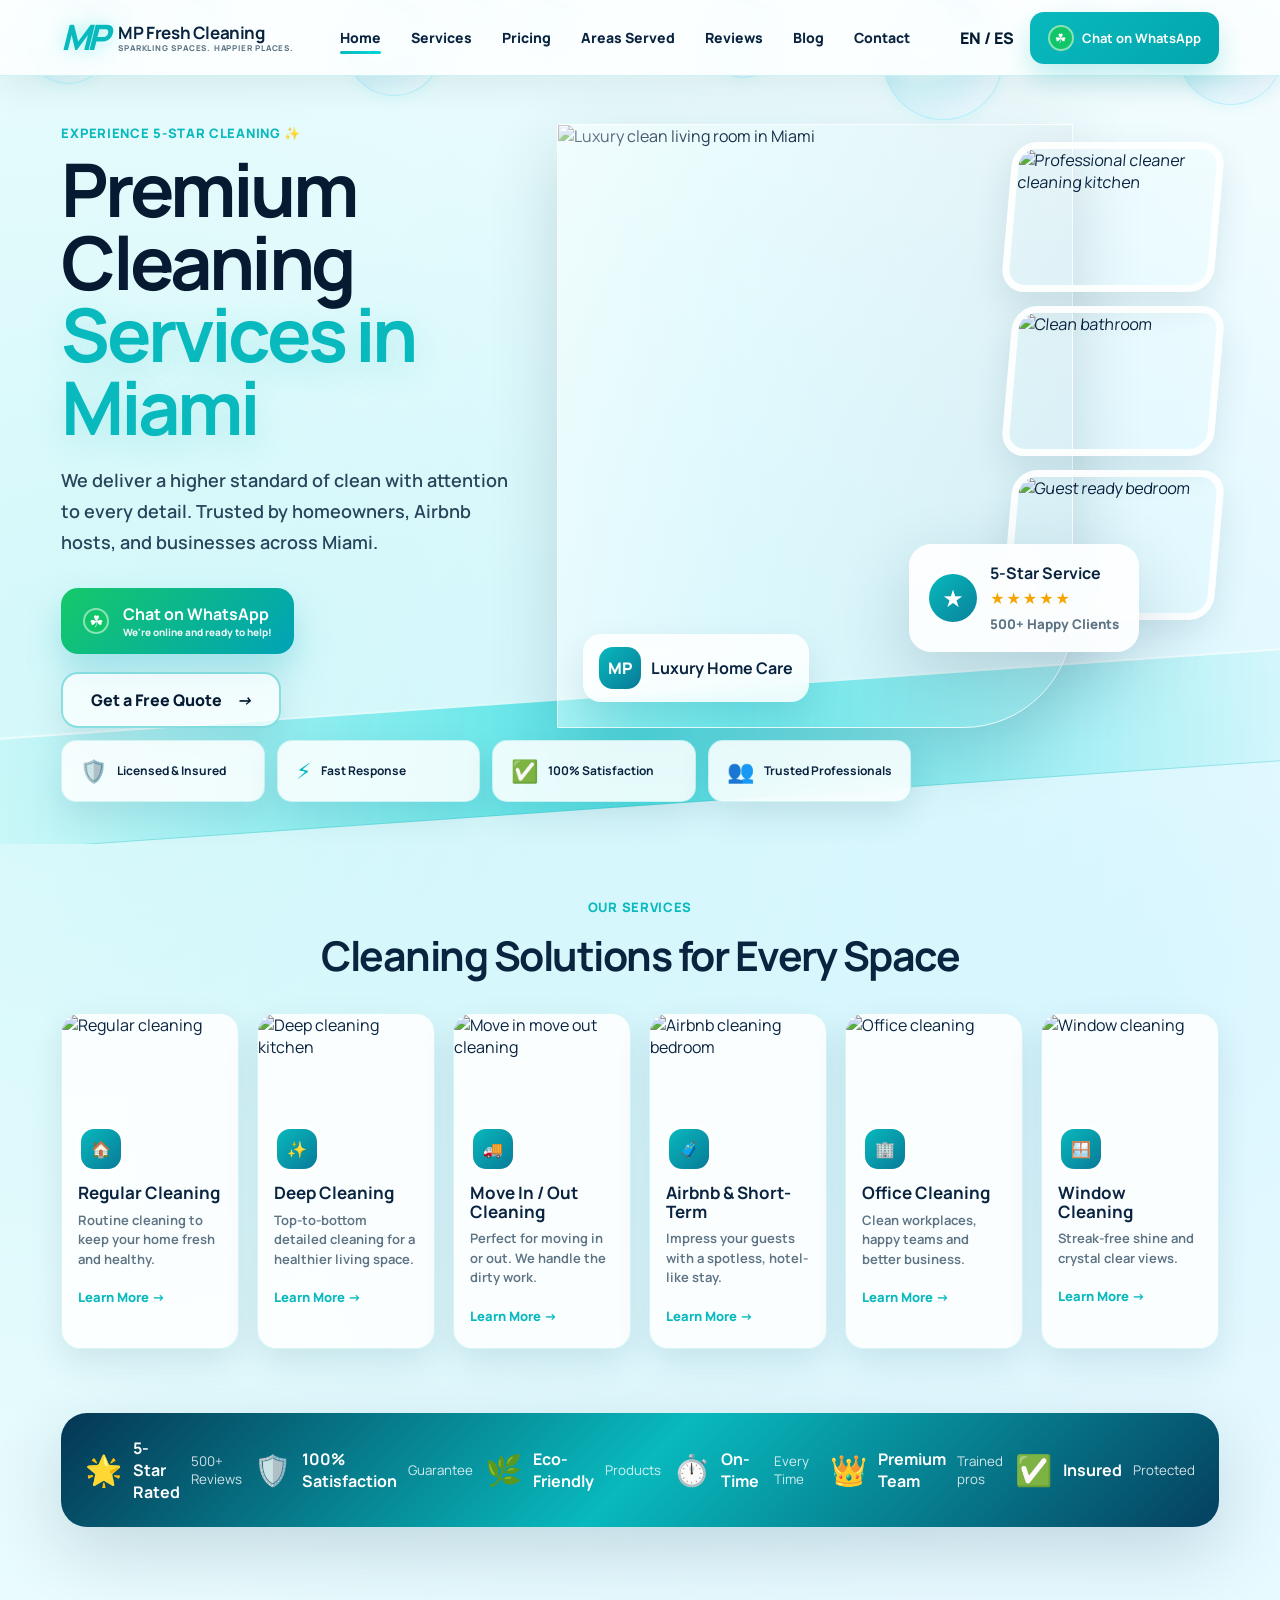
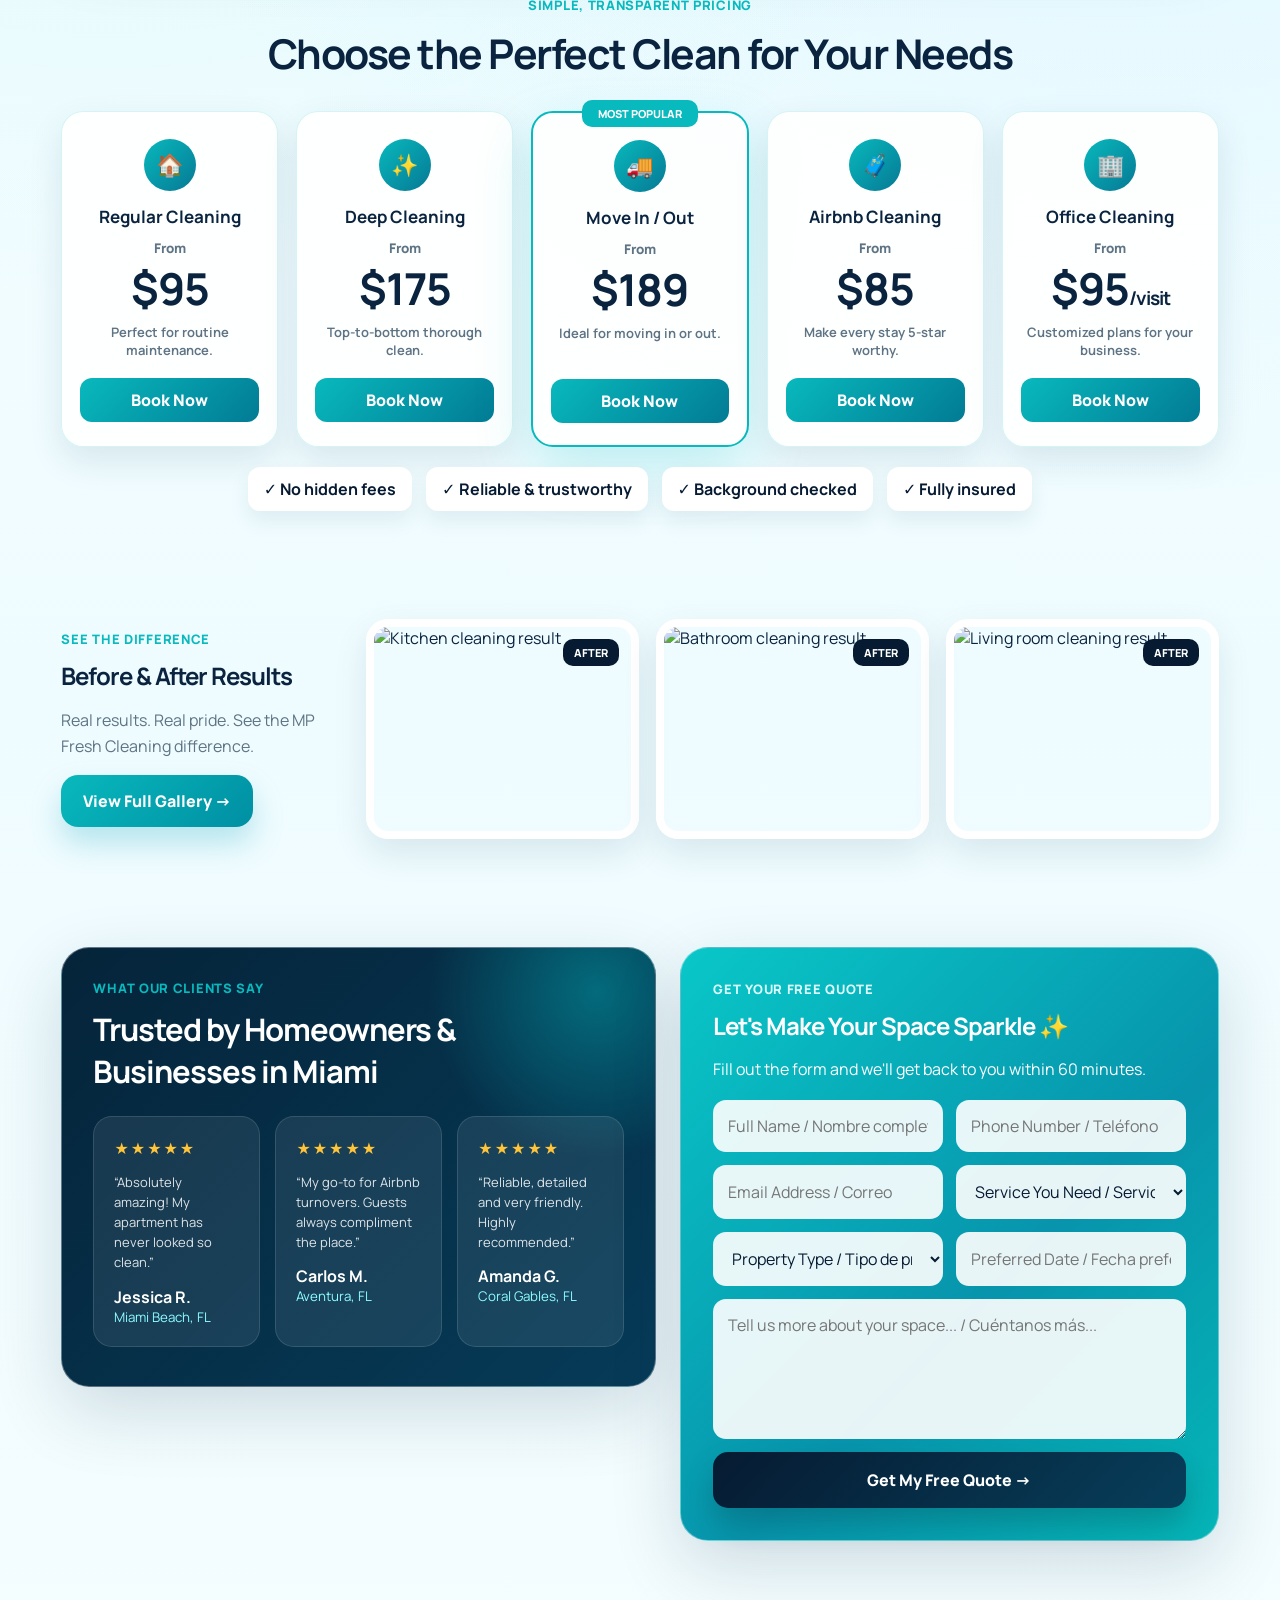
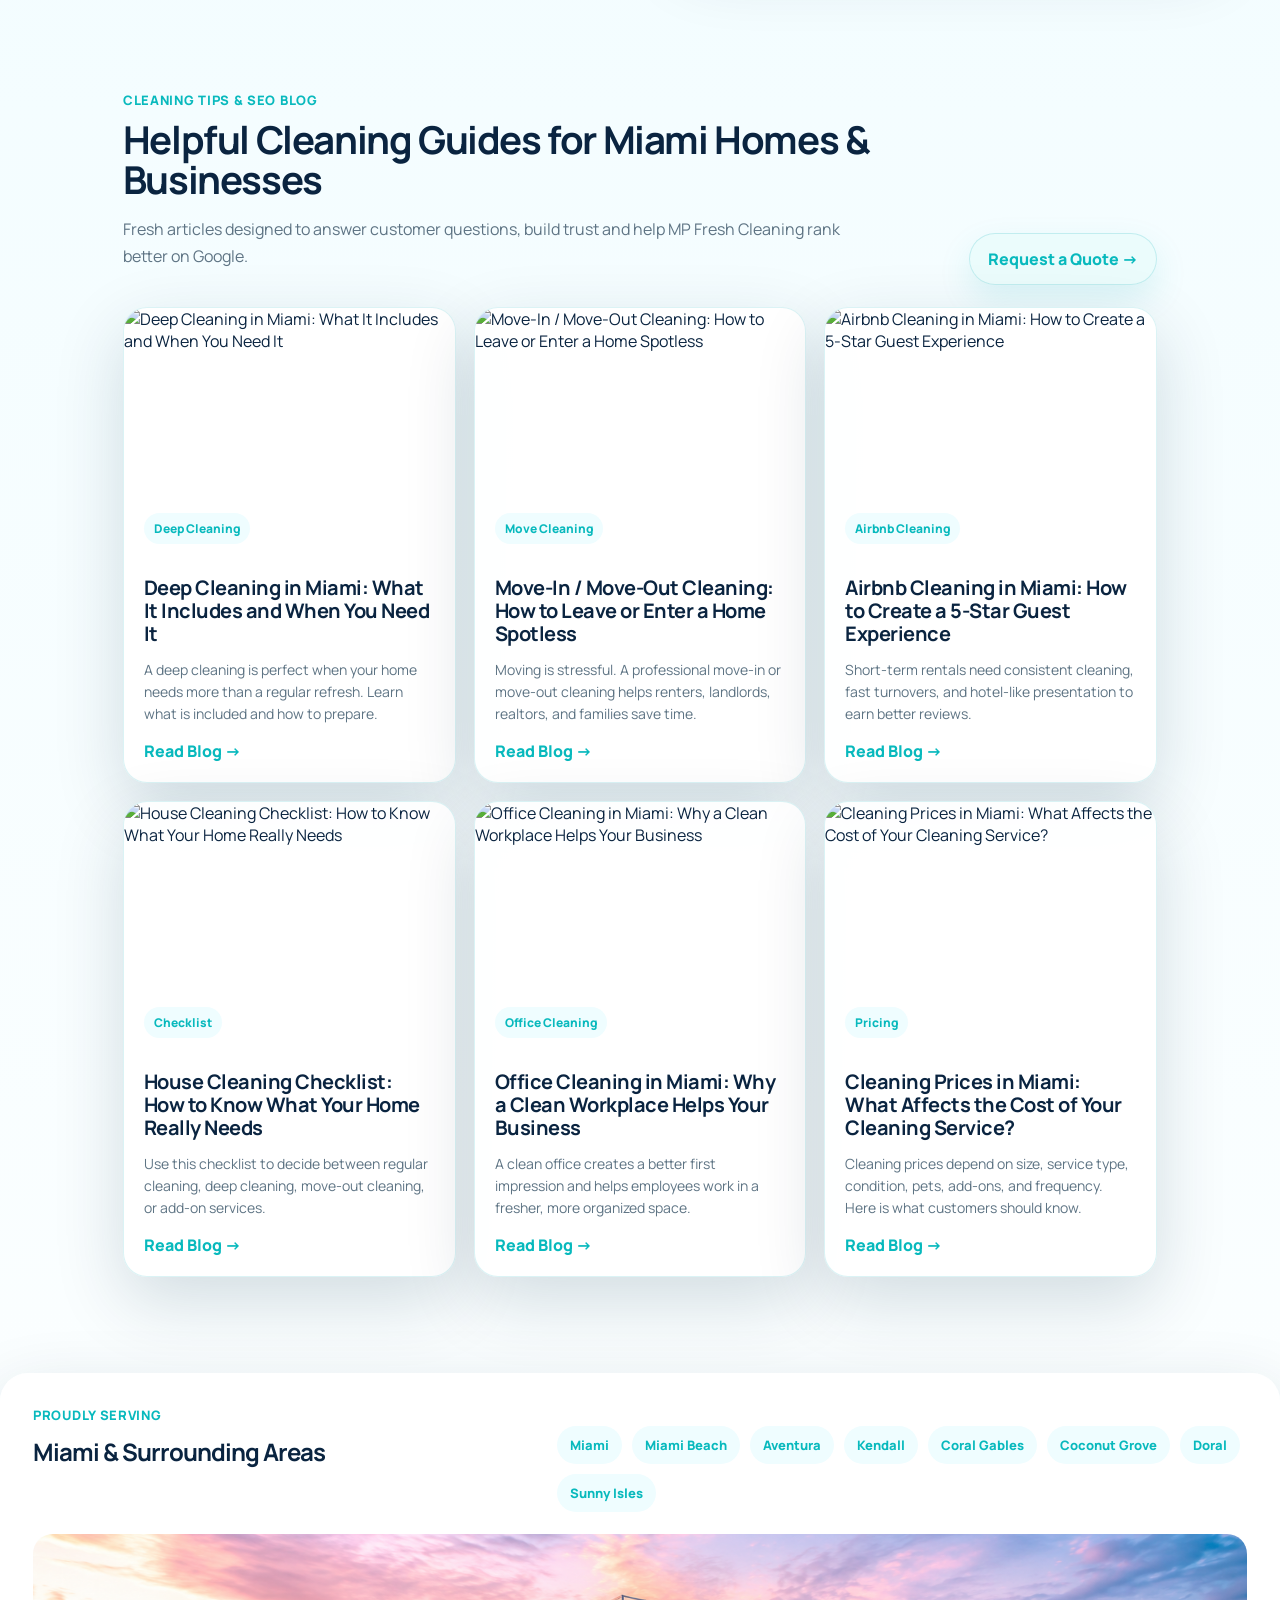
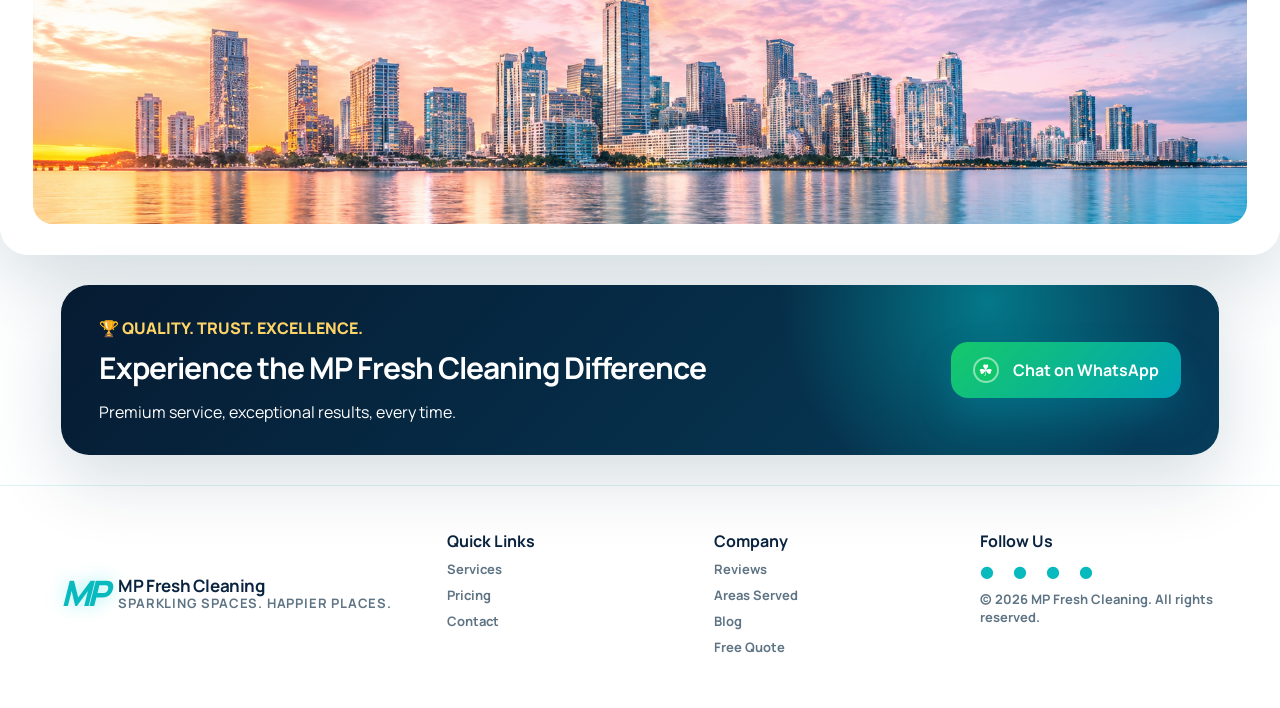
==== index.html @ bb31dc23 "Initial commit" ====
<!DOCTYPE html>
<html lang="en">
<head>
  <meta charset="UTF-8" />
  <meta name="viewport" content="width=device-width, initial-scale=1.0" />
  <title>MP Fresh Cleaning | Premium Cleaning Services in Miami</title>
  <meta name="description" content="Premium residential, Airbnb, office, move-in and deep cleaning services in Miami." />
  <link rel="preconnect" href="https://fonts.googleapis.com" />
  <link rel="preconnect" href="https://fonts.gstatic.com" crossorigin />
  <link href="https://fonts.googleapis.com/css2?family=Manrope:wght@400;500;600;700;800&display=swap" rel="stylesheet" />
  <link rel="stylesheet" href="styles.css" />
</head>
<body>
  <div class="bubble-field" aria-hidden="true">
    <span class="bubble b1"></span>
    <span class="bubble b2"></span>
    <span class="bubble b3"></span>
    <span class="bubble b4"></span>
    <span class="bubble b5"></span>
    <span class="bubble b6"></span>
    <span class="bubble b7"></span>
    <span class="bubble b8"></span>
    <span class="bubble b9"></span>
    <span class="bubble b10"></span>
    <span class="bubble b11"></span>
    <span class="bubble b12"></span>
  </div>

  <header class="site-header">
    <a class="brand" href="#home" aria-label="MP Fresh Cleaning Home">
      <span class="brand-mark">MP</span>
      <span class="brand-copy">
        <strong>MP Fresh Cleaning</strong>
        <small>Sparkling spaces. Happier places.</small>
      </span>
    </a>

    <nav class="nav-links" id="navLinks">
      <a href="#home" data-en="Home" data-es="Inicio">Home</a>
      <a href="#services" data-en="Services" data-es="Servicios">Services</a>
      <a href="#pricing" data-en="Pricing" data-es="Precios">Pricing</a>
      <a href="#areas" data-en="Areas Served" data-es="Áreas">Areas Served</a>
      <a href="#reviews" data-en="Reviews" data-es="Reseñas">Reviews</a>
      <a href="#blog" data-en="Blog" data-es="Blog">Blog</a>
      <a href="#contact" data-en="Contact" data-es="Contacto">Contact</a>
    </nav>

    <div class="header-actions">
      <button class="lang-toggle" id="langToggle" type="button">EN / ES</button>
      <a class="header-whatsapp" id="headerWhatsapp" href="https://wa.me/13055550198" target="_blank" rel="noreferrer">
        <span>☘</span>
        <b data-en="Chat on WhatsApp" data-es="WhatsApp">Chat on WhatsApp</b>
      </a>
      <button class="menu-btn" id="menuBtn" type="button" aria-label="Open menu">☰</button>
    </div>
  </header>

  <main id="home">
    <section class="hero section-glow">
      <div class="hero-content reveal">
        <p class="eyebrow" data-en="EXPERIENCE 5-STAR CLEANING ✨" data-es="LIMPIEZA 5 ESTRELLAS ✨">EXPERIENCE 5-STAR CLEANING ✨</p>
        <h1>
          <span data-en="Premium Cleaning" data-es="Limpieza Premium">Premium Cleaning</span>
          <em data-en="Services in Miami" data-es="en Miami">Services in Miami</em>
        </h1>
        <p class="hero-text" data-en="We deliver a higher standard of clean with attention to every detail. Trusted by homeowners, Airbnb hosts, and businesses across Miami." data-es="Ofrecemos un nivel superior de limpieza con atención a cada detalle. Servicio confiable para hogares, Airbnb y negocios en Miami.">
          We deliver a higher standard of clean with attention to every detail. Trusted by homeowners, Airbnb hosts, and businesses across Miami.
        </p>
        <div class="hero-buttons">
          <a class="btn btn-whatsapp" href="https://wa.me/13055550198" target="_blank" rel="noreferrer">
            <span class="wa-icon">☘</span>
            <span>
              <b data-en="Chat on WhatsApp" data-es="Escribir por WhatsApp">Chat on WhatsApp</b>
              <small data-en="We're online and ready to help!" data-es="Estamos listos para ayudarte">We're online and ready to help!</small>
            </span>
          </a>
          <a class="btn btn-outline" href="#contact">
            <span data-en="Get a Free Quote" data-es="Cotización Gratis">Get a Free Quote</span>
            <i>→</i>
          </a>
        </div>
      </div>

      <div class="hero-media reveal delay-1">
        <div class="main-photo photo-card">
          <img src="https://images.unsplash.com/photo-1560448204-e02f11c3d0e2?auto=format&fit=crop&w=1200&q=80" alt="Luxury clean living room in Miami" />
          <div class="photo-overlay cleaner-action">
            <span>MP</span>
            <b data-en="Luxury Home Care" data-es="Cuidado Premium">Luxury Home Care</b>
          </div>
        </div>

        <div class="photo-stack">
          <img src="https://images.unsplash.com/photo-1581578731548-c64695cc6952?auto=format&fit=crop&w=900&q=80" alt="Professional cleaner cleaning kitchen" />
          <img src="https://images.unsplash.com/photo-1584622650111-993a426fbf0a?auto=format&fit=crop&w=900&q=80" alt="Clean bathroom" />
          <img src="https://images.unsplash.com/photo-1616486338812-3dadae4b4ace?auto=format&fit=crop&w=900&q=80" alt="Guest ready bedroom" />
        </div>

        <div class="rating-card float-card">
          <span class="star-badge">★</span>
          <div>
            <b data-en="5-Star Service" data-es="Servicio 5 Estrellas">5-Star Service</b>
            <p>★★★★★</p>
            <small data-en="500+ Happy Clients" data-es="500+ Clientes Felices">500+ Happy Clients</small>
          </div>
        </div>
      </div>

      <div class="trust-row reveal delay-2">
        <div><span>🛡️</span><b data-en="Licensed & Insured" data-es="Licenciados y Asegurados">Licensed & Insured</b></div>
        <div><span>⚡</span><b data-en="Fast Response" data-es="Respuesta Rápida">Fast Response</b></div>
        <div><span>✅</span><b data-en="100% Satisfaction" data-es="100% Satisfacción">100% Satisfaction</b></div>
        <div><span>👥</span><b data-en="Trusted Professionals" data-es="Profesionales Confiables">Trusted Professionals</b></div>
      </div>
    </section>

    <section class="services" id="services">
      <div class="section-title reveal">
        <p data-en="OUR SERVICES" data-es="NUESTROS SERVICIOS">OUR SERVICES</p>
        <h2 data-en="Cleaning Solutions for Every Space" data-es="Soluciones de limpieza para cada espacio">Cleaning Solutions for Every Space</h2>
      </div>

      <div class="service-grid">
        <article class="service-card reveal">
          <img src="https://images.unsplash.com/photo-1527515637462-cff94eecc1ac?auto=format&fit=crop&w=700&q=80" alt="Regular cleaning" />
          <span class="card-icon">🏠</span>
          <h3 data-en="Regular Cleaning" data-es="Limpieza Regular">Regular Cleaning</h3>
          <p data-en="Routine cleaning to keep your home fresh and healthy." data-es="Limpieza regular para mantener tu hogar fresco y saludable.">Routine cleaning to keep your home fresh and healthy.</p>
          <a href="#contact" data-en="Learn More →" data-es="Más Información →">Learn More →</a>
        </article>

        <article class="service-card reveal delay-1">
          <img src="https://images.unsplash.com/photo-1581578731548-c64695cc6952?auto=format&fit=crop&w=700&q=80" alt="Deep cleaning kitchen" />
          <span class="card-icon">✨</span>
          <h3 data-en="Deep Cleaning" data-es="Limpieza Profunda">Deep Cleaning</h3>
          <p data-en="Top-to-bottom detailed cleaning for a healthier living space." data-es="Limpieza detallada de arriba abajo para un hogar más saludable.">Top-to-bottom detailed cleaning for a healthier living space.</p>
          <a href="#contact" data-en="Learn More →" data-es="Más Información →">Learn More →</a>
        </article>

        <article class="service-card reveal delay-2">
          <img src="https://images.unsplash.com/photo-1600585153490-76fb20a32601?auto=format&fit=crop&w=700&q=80" alt="Move in move out cleaning" />
          <span class="card-icon">🚚</span>
          <h3 data-en="Move In / Out Cleaning" data-es="Limpieza de Mudanza">Move In / Out Cleaning</h3>
          <p data-en="Perfect for moving in or out. We handle the dirty work." data-es="Perfecta para mudanzas. Nosotros nos encargamos del trabajo pesado.">Perfect for moving in or out. We handle the dirty work.</p>
          <a href="#contact" data-en="Learn More →" data-es="Más Información →">Learn More →</a>
        </article>

        <article class="service-card reveal">
          <img src="https://images.unsplash.com/photo-1616486338812-3dadae4b4ace?auto=format&fit=crop&w=700&q=80" alt="Airbnb cleaning bedroom" />
          <span class="card-icon">🧳</span>
          <h3 data-en="Airbnb & Short-Term" data-es="Limpieza de Airbnb">Airbnb & Short-Term</h3>
          <p data-en="Impress your guests with a spotless, hotel-like stay." data-es="Impresiona a tus huéspedes con una estadía impecable tipo hotel.">Impress your guests with a spotless, hotel-like stay.</p>
          <a href="#contact" data-en="Learn More →" data-es="Más Información →">Learn More →</a>
        </article>

        <article class="service-card reveal delay-1">
          <img src="https://images.unsplash.com/photo-1497366754035-f200968a6e72?auto=format&fit=crop&w=700&q=80" alt="Office cleaning" />
          <span class="card-icon">🏢</span>
          <h3 data-en="Office Cleaning" data-es="Limpieza de Oficinas">Office Cleaning</h3>
          <p data-en="Clean workplaces, happy teams and better business." data-es="Espacios de trabajo limpios, equipos felices y mejores negocios.">Clean workplaces, happy teams and better business.</p>
          <a href="#contact" data-en="Learn More →" data-es="Más Información →">Learn More →</a>
        </article>

        <article class="service-card reveal delay-2">
          <img src="https://images.unsplash.com/photo-1505693416388-ac5ce068fe85?auto=format&fit=crop&w=700&q=80" alt="Window cleaning" />
          <span class="card-icon">🪟</span>
          <h3 data-en="Window Cleaning" data-es="Limpieza de Ventanas">Window Cleaning</h3>
          <p data-en="Streak-free shine and crystal clear views." data-es="Brillo sin manchas y vistas cristalinas.">Streak-free shine and crystal clear views.</p>
          <a href="#contact" data-en="Learn More →" data-es="Más Información →">Learn More →</a>
        </article>
      </div>
    </section>

    <section class="benefit-strip reveal">
      <div><span>🌟</span><b data-en="5-Star Rated" data-es="5 Estrellas">5-Star Rated</b><small>500+ Reviews</small></div>
      <div><span>🛡️</span><b data-en="100% Satisfaction" data-es="100% Satisfacción">100% Satisfaction</b><small>Guarantee</small></div>
      <div><span>🌿</span><b data-en="Eco-Friendly" data-es="Eco-Friendly">Eco-Friendly</b><small>Products</small></div>
      <div><span>⏱️</span><b data-en="On-Time" data-es="Puntuales">On-Time</b><small>Every Time</small></div>
      <div><span>👑</span><b data-en="Premium Team" data-es="Equipo Premium">Premium Team</b><small>Trained pros</small></div>
      <div><span>✅</span><b data-en="Insured" data-es="Asegurados">Insured</b><small>Protected</small></div>
    </section>

    <section class="pricing" id="pricing">
      <div class="section-title reveal">
        <p data-en="SIMPLE, TRANSPARENT PRICING" data-es="PRECIOS SIMPLES Y TRANSPARENTES">SIMPLE, TRANSPARENT PRICING</p>
        <h2 data-en="Choose the Perfect Clean for Your Needs" data-es="Elige la limpieza perfecta para tu necesidad">Choose the Perfect Clean for Your Needs</h2>
      </div>

      <div class="pricing-grid">
        <article class="price-card reveal">
          <span>🏠</span>
          <h3 data-en="Regular Cleaning" data-es="Limpieza Regular">Regular Cleaning</h3>
          <small data-en="From" data-es="Desde">From</small>
          <strong>$95</strong>
          <p data-en="Perfect for routine maintenance." data-es="Perfecta para mantenimiento regular.">Perfect for routine maintenance.</p>
          <a href="#contact" data-en="Book Now" data-es="Reservar">Book Now</a>
        </article>
        <article class="price-card reveal delay-1">
          <span>✨</span>
          <h3 data-en="Deep Cleaning" data-es="Limpieza Profunda">Deep Cleaning</h3>
          <small data-en="From" data-es="Desde">From</small>
          <strong>$175</strong>
          <p data-en="Top-to-bottom thorough clean." data-es="Limpieza completa y detallada.">Top-to-bottom thorough clean.</p>
          <a href="#contact" data-en="Book Now" data-es="Reservar">Book Now</a>
        </article>
        <article class="price-card featured reveal delay-2">
          <div class="popular" data-en="MOST POPULAR" data-es="MÁS POPULAR">MOST POPULAR</div>
          <span>🚚</span>
          <h3 data-en="Move In / Out" data-es="Mudanza">Move In / Out</h3>
          <small data-en="From" data-es="Desde">From</small>
          <strong>$189</strong>
          <p data-en="Ideal for moving in or out." data-es="Ideal para mudarse o entregar llaves.">Ideal for moving in or out.</p>
          <a href="#contact" data-en="Book Now" data-es="Reservar">Book Now</a>
        </article>
        <article class="price-card reveal">
          <span>🧳</span>
          <h3 data-en="Airbnb Cleaning" data-es="Airbnb">Airbnb Cleaning</h3>
          <small data-en="From" data-es="Desde">From</small>
          <strong>$85</strong>
          <p data-en="Make every stay 5-star worthy." data-es="Haz que cada estadía sea 5 estrellas.">Make every stay 5-star worthy.</p>
          <a href="#contact" data-en="Book Now" data-es="Reservar">Book Now</a>
        </article>
        <article class="price-card reveal delay-1">
          <span>🏢</span>
          <h3 data-en="Office Cleaning" data-es="Oficinas">Office Cleaning</h3>
          <small data-en="From" data-es="Desde">From</small>
          <strong>$95<em>/visit</em></strong>
          <p data-en="Customized plans for your business." data-es="Planes personalizados para tu negocio.">Customized plans for your business.</p>
          <a href="#contact" data-en="Book Now" data-es="Reservar">Book Now</a>
        </article>
      </div>

      <div class="price-notes reveal">
        <span>✓ <b data-en="No hidden fees" data-es="Sin cargos ocultos">No hidden fees</b></span>
        <span>✓ <b data-en="Reliable & trustworthy" data-es="Confiables">Reliable & trustworthy</b></span>
        <span>✓ <b data-en="Background checked" data-es="Verificados">Background checked</b></span>
        <span>✓ <b data-en="Fully insured" data-es="Asegurados">Fully insured</b></span>
      </div>
    </section>

    <section class="gallery">
      <div class="gallery-copy reveal">
        <p class="eyebrow" data-en="SEE THE DIFFERENCE" data-es="MIRA LA DIFERENCIA">SEE THE DIFFERENCE</p>
        <h2 data-en="Before & After Results" data-es="Resultados Antes y Después">Before & After Results</h2>
        <p data-en="Real results. Real pride. See the MP Fresh Cleaning difference." data-es="Resultados reales. Mira la diferencia de MP Fresh Cleaning.">Real results. Real pride. See the MP Fresh Cleaning difference.</p>
        <a class="btn btn-solid" href="#contact" data-en="View Full Gallery →" data-es="Ver Galería →">View Full Gallery →</a>
      </div>
      <div class="gallery-cards reveal delay-1">
        <div class="before-after">
          <img src="https://images.unsplash.com/photo-1560185007-cde436f6a4d0?auto=format&fit=crop&w=800&q=80" alt="Kitchen cleaning result" />
          <span>AFTER</span>
        </div>
        <div class="before-after">
          <img src="https://images.unsplash.com/photo-1552321554-5fefe8c9ef14?auto=format&fit=crop&w=800&q=80" alt="Bathroom cleaning result" />
          <span>AFTER</span>
        </div>
        <div class="before-after">
          <img src="https://images.unsplash.com/photo-1600607687920-4e2a09cf159d?auto=format&fit=crop&w=800&q=80" alt="Living room cleaning result" />
          <span>AFTER</span>
        </div>
      </div>
    </section>

    <section class="split-section">
      <div class="reviews panel reveal" id="reviews">
        <p class="eyebrow" data-en="WHAT OUR CLIENTS SAY" data-es="LO QUE DICEN LOS CLIENTES">WHAT OUR CLIENTS SAY</p>
        <h2 data-en="Trusted by Homeowners & Businesses in Miami" data-es="Confiado por hogares y negocios en Miami">Trusted by Homeowners & Businesses in Miami</h2>
        <div class="review-grid">
          <article>
            <div class="stars">★★★★★</div>
            <p>“Absolutely amazing! My apartment has never looked so clean.”</p>
            <b>Jessica R.</b><small>Miami Beach, FL</small>
          </article>
          <article>
            <div class="stars">★★★★★</div>
            <p>“My go-to for Airbnb turnovers. Guests always compliment the place.”</p>
            <b>Carlos M.</b><small>Aventura, FL</small>
          </article>
          <article>
            <div class="stars">★★★★★</div>
            <p>“Reliable, detailed and very friendly. Highly recommended.”</p>
            <b>Amanda G.</b><small>Coral Gables, FL</small>
          </article>
        </div>
      </div>

      <div class="quote-card reveal delay-1" id="contact">
        <p class="eyebrow" data-en="GET YOUR FREE QUOTE" data-es="COTIZACIÓN GRATIS">GET YOUR FREE QUOTE</p>
        <h2 data-en="Let's Make Your Space Sparkle ✨" data-es="Hagamos brillar tu espacio ✨">Let's Make Your Space Sparkle ✨</h2>
        <p data-en="Fill out the form and we'll get back to you within 60 minutes." data-es="Llena el formulario y te respondemos en menos de 60 minutos.">Fill out the form and we'll get back to you within 60 minutes.</p>
        <form id="quoteForm">
          <input id="name" type="text" placeholder="Full Name / Nombre completo" required />
          <input id="phone" type="tel" placeholder="Phone Number / Teléfono" required />
          <input id="email" type="email" placeholder="Email Address / Correo" />
          <select id="service" required>
            <option value="">Service You Need / Servicio</option>
            <option>Regular Cleaning</option>
            <option>Deep Cleaning</option>
            <option>Move In / Out Cleaning</option>
            <option>Airbnb Cleaning</option>
            <option>Office Cleaning</option>
            <option>Window Cleaning</option>
          </select>
          <select id="property">
            <option value="">Property Type / Tipo de propiedad</option>
            <option>Apartment / Condo</option>
            <option>House</option>
            <option>Office</option>
            <option>Airbnb</option>
          </select>
          <input id="date" type="text" placeholder="Preferred Date / Fecha preferida" />
          <textarea id="details" placeholder="Tell us more about your space... / Cuéntanos más..." rows="5"></textarea>
          <button type="submit" data-en="Get My Free Quote →" data-es="Enviar Cotización →">Get My Free Quote →</button>
        </form>
      </div>
    </section>


    <section class="blog-section reveal" id="blog">
      <div class="section-head">
        <div>
          <p class="eyebrow" data-en="CLEANING TIPS & SEO BLOG" data-es="BLOG DE LIMPIEZA Y CONSEJOS">CLEANING TIPS & SEO BLOG</p>
          <h2 data-en="Helpful Cleaning Guides for Miami Homes & Businesses" data-es="Guías útiles de limpieza para hogares y negocios en Miami">Helpful Cleaning Guides for Miami Homes & Businesses</h2>
          <p data-en="Fresh articles designed to answer customer questions, build trust and help MP Fresh Cleaning rank better on Google." data-es="Artículos creados para responder preguntas de clientes, generar confianza y ayudar a MP Fresh Cleaning a posicionarse mejor en Google.">Fresh articles designed to answer customer questions, build trust and help MP Fresh Cleaning rank better on Google.</p>
        </div>
        <a class="ghost-btn" href="#contact" data-en="Request a Quote →" data-es="Pedir Cotización →">Request a Quote →</a>
      </div>
      <div class="blog-grid">
        
      <article class="blog-card">
        <img src="https://images.unsplash.com/photo-1581578731548-c64695cc6952?auto=format&fit=crop&w=1200&q=80" alt="Deep Cleaning in Miami: What It Includes and When You Need It" />
        <div class="blog-card-content">
          <span>Deep Cleaning</span>
          <h3 data-en="Deep Cleaning in Miami: What It Includes and When You Need It" data-es="Limpieza Profunda en Miami: Qué Incluye y Cuándo la Necesitas">Deep Cleaning in Miami: What It Includes and When You Need It</h3>
          <p data-en="A deep cleaning is perfect when your home needs more than a regular refresh. Learn what is included and how to prepare." data-es="Una limpieza profunda es ideal cuando tu hogar necesita más que una limpieza regular. Aprende qué incluye y cómo prepararte.">A deep cleaning is perfect when your home needs more than a regular refresh. Learn what is included and how to prepare.</p>
          <a href="blog/deep-cleaning-miami.html" data-en="Read Blog →" data-es="Leer Blog →">Read Blog →</a>
        </div>
      </article>
      <article class="blog-card">
        <img src="https://images.unsplash.com/photo-1600585153490-76fb20a32601?auto=format&fit=crop&w=1200&q=80" alt="Move-In / Move-Out Cleaning: How to Leave or Enter a Home Spotless" />
        <div class="blog-card-content">
          <span>Move Cleaning</span>
          <h3 data-en="Move-In / Move-Out Cleaning: How to Leave or Enter a Home Spotless" data-es="Limpieza de Mudanza: Cómo Entregar o Recibir una Propiedad Impecable">Move-In / Move-Out Cleaning: How to Leave or Enter a Home Spotless</h3>
          <p data-en="Moving is stressful. A professional move-in or move-out cleaning helps renters, landlords, realtors, and families save time." data-es="Mudarse es estresante. Una limpieza profesional de mudanza ayuda a renters, landlords, realtors y familias a ahorrar tiempo.">Moving is stressful. A professional move-in or move-out cleaning helps renters, landlords, realtors, and families save time.</p>
          <a href="blog/move-in-move-out-cleaning-miami.html" data-en="Read Blog →" data-es="Leer Blog →">Read Blog →</a>
        </div>
      </article>
      <article class="blog-card">
        <img src="https://images.unsplash.com/photo-1616486338812-3dadae4b4ace?auto=format&fit=crop&w=1200&q=80" alt="Airbnb Cleaning in Miami: How to Create a 5-Star Guest Experience" />
        <div class="blog-card-content">
          <span>Airbnb Cleaning</span>
          <h3 data-en="Airbnb Cleaning in Miami: How to Create a 5-Star Guest Experience" data-es="Limpieza de Airbnb en Miami: Cómo Crear una Experiencia de 5 Estrellas">Airbnb Cleaning in Miami: How to Create a 5-Star Guest Experience</h3>
          <p data-en="Short-term rentals need consistent cleaning, fast turnovers, and hotel-like presentation to earn better reviews." data-es="Las rentas cortas necesitan limpieza constante, turnovers rápidos y presentación tipo hotel para conseguir mejores reviews.">Short-term rentals need consistent cleaning, fast turnovers, and hotel-like presentation to earn better reviews.</p>
          <a href="blog/airbnb-cleaning-miami.html" data-en="Read Blog →" data-es="Leer Blog →">Read Blog →</a>
        </div>
      </article>
      <article class="blog-card">
        <img src="https://images.unsplash.com/photo-1527515637462-cff94eecc1ac?auto=format&fit=crop&w=1200&q=80" alt="House Cleaning Checklist: How to Know What Your Home Really Needs" />
        <div class="blog-card-content">
          <span>Checklist</span>
          <h3 data-en="House Cleaning Checklist: How to Know What Your Home Really Needs" data-es="Checklist de Limpieza: Cómo Saber Qué Necesita Realmente tu Hogar">House Cleaning Checklist: How to Know What Your Home Really Needs</h3>
          <p data-en="Use this checklist to decide between regular cleaning, deep cleaning, move-out cleaning, or add-on services." data-es="Usa este checklist para decidir entre limpieza regular, profunda, mudanza o servicios extras.">Use this checklist to decide between regular cleaning, deep cleaning, move-out cleaning, or add-on services.</p>
          <a href="blog/house-cleaning-checklist-miami.html" data-en="Read Blog →" data-es="Leer Blog →">Read Blog →</a>
        </div>
      </article>
      <article class="blog-card">
        <img src="https://images.unsplash.com/photo-1497366754035-f200968a6e72?auto=format&fit=crop&w=1200&q=80" alt="Office Cleaning in Miami: Why a Clean Workplace Helps Your Business" />
        <div class="blog-card-content">
          <span>Office Cleaning</span>
          <h3 data-en="Office Cleaning in Miami: Why a Clean Workplace Helps Your Business" data-es="Limpieza de Oficinas en Miami: Por Qué un Espacio Limpio Ayuda a tu Negocio">Office Cleaning in Miami: Why a Clean Workplace Helps Your Business</h3>
          <p data-en="A clean office creates a better first impression and helps employees work in a fresher, more organized space." data-es="Una oficina limpia crea una mejor primera impresión y ayuda al equipo a trabajar en un espacio fresco y organizado.">A clean office creates a better first impression and helps employees work in a fresher, more organized space.</p>
          <a href="blog/office-cleaning-miami.html" data-en="Read Blog →" data-es="Leer Blog →">Read Blog →</a>
        </div>
      </article>
      <article class="blog-card">
        <img src="https://images.unsplash.com/photo-1560185007-cde436f6a4d0?auto=format&fit=crop&w=1200&q=80" alt="Cleaning Prices in Miami: What Affects the Cost of Your Cleaning Service?" />
        <div class="blog-card-content">
          <span>Pricing</span>
          <h3 data-en="Cleaning Prices in Miami: What Affects the Cost of Your Cleaning Service?" data-es="Precios de Limpieza en Miami: Qué Afecta el Costo del Servicio">Cleaning Prices in Miami: What Affects the Cost of Your Cleaning Service?</h3>
          <p data-en="Cleaning prices depend on size, service type, condition, pets, add-ons, and frequency. Here is what customers should know." data-es="Los precios dependen del tamaño, tipo de limpieza, condición, mascotas, extras y frecuencia. Esto es lo que debes saber.">Cleaning prices depend on size, service type, condition, pets, add-ons, and frequency. Here is what customers should know.</p>
          <a href="blog/cleaning-prices-miami.html" data-en="Read Blog →" data-es="Leer Blog →">Read Blog →</a>
        </div>
      </article>
      </div>
    </section>


    <section class="areas panel reveal" id="areas">
      <div>
        <p class="eyebrow" data-en="PROUDLY SERVING" data-es="SERVIMOS EN">PROUDLY SERVING</p>
        <h2 data-en="Miami & Surrounding Areas" data-es="Miami y áreas cercanas">Miami & Surrounding Areas</h2>
      </div>
      <div class="areas-list">
        <span>Miami</span>
        <span>Miami Beach</span>
        <span>Aventura</span>
        <span>Kendall</span>
        <span>Coral Gables</span>
        <span>Coconut Grove</span>
        <span>Doral</span>
        <span>Sunny Isles</span>
      </div>
      <img src="miami-panorama.png" alt="Miami skyline" />
    </section>

    <section class="final-cta reveal">
      <div>
        <p>🏆 QUALITY. TRUST. EXCELLENCE.</p>
        <h2 data-en="Experience the MP Fresh Cleaning Difference" data-es="Vive la diferencia de MP Fresh Cleaning">Experience the MP Fresh Cleaning Difference</h2>
        <span data-en="Premium service, exceptional results, every time." data-es="Servicio premium y resultados excepcionales, siempre.">Premium service, exceptional results, every time.</span>
      </div>
      <a class="btn btn-whatsapp" href="https://wa.me/13055550198" target="_blank" rel="noreferrer">
        <span class="wa-icon">☘</span>
        <b data-en="Chat on WhatsApp" data-es="WhatsApp">Chat on WhatsApp</b>
      </a>
    </section>
  </main>

  <footer class="footer">
    <div class="brand footer-brand">
      <span class="brand-mark">MP</span>
      <span class="brand-copy">
        <strong>MP Fresh Cleaning</strong>
        <small>Sparkling spaces. Happier places.</small>
      </span>
    </div>
    <div>
      <b>Quick Links</b>
      <a href="#services">Services</a>
      <a href="#pricing">Pricing</a>
      <a href="#contact">Contact</a>
    </div>
    <div>
      <b>Company</b>
      <a href="#reviews">Reviews</a>
      <a href="#areas">Areas Served</a>
      <a href="#blog">Blog</a>
      <a href="#contact">Free Quote</a>
    </div>
    <div>
      <b>Follow Us</b>
      <span class="socials">● ● ● ●</span>
      <small>© 2026 MP Fresh Cleaning. All rights reserved.</small>
    </div>
  </footer>

  <script src="script.js"></script>
</body>
</html>
---- styles.css ----
:root {
  --navy: #061b32;
  --navy-2: #0a2a43;
  --teal: #08b9bd;
  --teal-2: #00d7d8;
  --aqua: #effdff;
  --green: #17c964;
  --text: #0a2440;
  --muted: #5e7484;
  --white: #ffffff;
  --shadow: 0 24px 70px rgba(0, 46, 69, 0.16);
  --soft-shadow: 0 14px 34px rgba(0, 63, 88, 0.11);
  --radius: 24px;
}

* { box-sizing: border-box; }
html { scroll-behavior: smooth; }
body {
  margin: 0;
  font-family: "Manrope", system-ui, -apple-system, BlinkMacSystemFont, "Segoe UI", sans-serif;
  color: var(--text);
  background:
    radial-gradient(circle at 8% 12%, rgba(0, 215, 216, 0.14), transparent 25%),
    radial-gradient(circle at 90% 18%, rgba(41, 197, 255, 0.12), transparent 24%),
    linear-gradient(180deg, #f8feff 0%, #effcff 42%, #ffffff 100%);
  overflow-x: hidden;
}
a { color: inherit; text-decoration: none; }
img { max-width: 100%; display: block; }
button, input, select, textarea { font: inherit; }

.site-header {
  position: sticky;
  top: 0;
  z-index: 100;
  height: 76px;
  display: flex;
  align-items: center;
  justify-content: space-between;
  padding: 0 4.8vw;
  background: rgba(255, 255, 255, 0.82);
  backdrop-filter: blur(20px);
  border-bottom: 1px solid rgba(6, 185, 189, 0.18);
  box-shadow: 0 10px 35px rgba(0, 32, 50, 0.08);
}
.brand { display: flex; align-items: center; gap: 12px; }
.brand-mark {
  font-size: 35px;
  font-weight: 900;
  font-style: italic;
  letter-spacing: -4px;
  color: var(--teal);
  text-shadow: 0 0 18px rgba(0, 215, 216, .35);
  line-height: 1;
}
.brand-copy { display: flex; flex-direction: column; line-height: 1.1; }
.brand-copy strong { font-size: 17px; letter-spacing: -0.4px; }
.brand-copy small { font-size: 8px; text-transform: uppercase; letter-spacing: .8px; color: var(--muted); font-weight: 800; }
.nav-links { display: flex; gap: 30px; font-size: 14px; font-weight: 800; }
.nav-links a { position: relative; padding: 27px 0; }
.nav-links a:first-child::after,
.nav-links a:hover::after {
  content: "";
  position: absolute;
  left: 0;
  right: 0;
  bottom: 20px;
  height: 3px;
  border-radius: 8px;
  background: linear-gradient(90deg, var(--teal), var(--teal-2));
}
.header-actions { display: flex; align-items: center; gap: 12px; }
.lang-toggle, .menu-btn {
  border: 0;
  background: transparent;
  font-weight: 900;
  color: var(--navy);
  cursor: pointer;
}
.header-whatsapp {
  display: flex;
  align-items: center;
  gap: 8px;
  color: white;
  background: linear-gradient(135deg, var(--teal), #02a6ad);
  padding: 13px 18px;
  border-radius: 14px;
  box-shadow: 0 14px 28px rgba(0, 185, 189, .24);
  font-size: 13px;
}
.header-whatsapp span, .wa-icon {
  background: #10c66b;
  color: white;
  width: 26px;
  height: 26px;
  display: inline-grid;
  place-items: center;
  border-radius: 50%;
  box-shadow: inset 0 0 0 2px rgba(255,255,255,.5);
}
.menu-btn { display: none; font-size: 25px; }

.hero {
  position: relative;
  display: grid;
  grid-template-columns: minmax(300px, 0.82fr) 1.18fr;
  gap: 35px;
  min-height: 645px;
  padding: 48px 4.8vw 116px;
  overflow: hidden;
}
.hero::after {
  content: "";
  position: absolute;
  left: -7%;
  right: -7%;
  bottom: 38px;
  height: 110px;
  background: linear-gradient(90deg, rgba(255,255,255,.1), rgba(0, 215, 216, .76), rgba(255,255,255,.1));
  transform: skewY(-4deg);
  filter: blur(.2px);
  border-top: 2px solid rgba(255,255,255,.8);
  border-bottom: 1px solid rgba(8, 185, 189, .35);
  opacity: .8;
  z-index: 0;
}
.hero-content, .hero-media, .trust-row { position: relative; z-index: 2; }
.eyebrow, .section-title p {
  color: var(--teal);
  font-weight: 900;
  text-transform: uppercase;
  letter-spacing: .7px;
  font-size: 13px;
  margin: 0 0 11px;
}
.hero h1 {
  margin: 0;
  font-size: clamp(43px, 6vw, 74px);
  line-height: .98;
  letter-spacing: -3.8px;
}
.hero h1 span { display: block; color: var(--navy); }
.hero h1 em {
  display: block;
  font-style: normal;
  color: var(--teal);
  text-shadow: 0 10px 35px rgba(8,185,189,.2);
}
.hero-text {
  max-width: 545px;
  margin: 22px 0 30px;
  font-size: 18px;
  line-height: 1.72;
  color: #28455c;
  font-weight: 600;
}
.hero-buttons { display: flex; gap: 18px; flex-wrap: wrap; }
.btn {
  display: inline-flex;
  align-items: center;
  justify-content: center;
  gap: 14px;
  border-radius: 17px;
  padding: 15px 22px;
  font-weight: 900;
  transition: transform .25s ease, box-shadow .25s ease, border-color .25s ease;
  cursor: pointer;
}
.btn:hover { transform: translateY(-4px); }
.btn small { display: block; font-size: 10px; opacity: .9; font-weight: 800; }
.btn-whatsapp {
  color: white;
  background: linear-gradient(135deg, #15c969, #00a2b7);
  box-shadow: 0 18px 35px rgba(0, 160, 183, .25);
}
.btn-outline {
  min-width: 220px;
  background: rgba(255,255,255,.72);
  border: 2px solid rgba(8,185,189,.45);
  box-shadow: var(--soft-shadow);
  color: var(--navy);
}
.btn-solid {
  background: linear-gradient(135deg, var(--teal), #008fa3);
  color: white;
  box-shadow: 0 16px 30px rgba(0, 160, 183, .25);
}
.hero-media { min-height: 470px; }
.main-photo {
  position: absolute;
  inset: 0 22% 0 0;
  border-radius: 0 0 110px 0;
  overflow: hidden;
  box-shadow: var(--shadow);
  border: 1px solid rgba(255,255,255,.8);
}
.main-photo img { width: 100%; height: 100%; object-fit: cover; }
.main-photo::after {
  content: "";
  position: absolute;
  inset: 0;
  background: linear-gradient(90deg, rgba(255,255,255,.42), rgba(255,255,255,.05) 35%, rgba(6,27,50,.04));
}
.photo-overlay {
  position: absolute;
  left: 25px;
  bottom: 25px;
  z-index: 3;
  display: flex;
  align-items: center;
  gap: 10px;
  padding: 13px 16px;
  border-radius: 18px;
  background: rgba(255,255,255,.84);
  backdrop-filter: blur(14px);
  box-shadow: var(--soft-shadow);
}
.photo-overlay span {
  width: 42px;
  height: 42px;
  border-radius: 14px;
  display: grid;
  place-items: center;
  color: white;
  background: linear-gradient(135deg, var(--teal), #087a98);
  font-weight: 900;
}
.photo-stack {
  position: absolute;
  top: 18px;
  right: 0;
  width: 32%;
  display: grid;
  gap: 14px;
}
.photo-stack img {
  height: 150px;
  width: 100%;
  object-fit: cover;
  border-radius: 24px;
  border: 7px solid rgba(255,255,255,.92);
  box-shadow: var(--soft-shadow);
  transform: skewX(-5deg);
}
.rating-card {
  position: absolute;
  right: 12%;
  bottom: 76px;
  display: flex;
  gap: 13px;
  align-items: center;
  padding: 18px 20px;
  border-radius: 22px;
  background: rgba(255,255,255,.9);
  box-shadow: var(--shadow);
  backdrop-filter: blur(14px);
  z-index: 3;
}
.star-badge {
  width: 48px;
  height: 48px;
  display: grid;
  place-items: center;
  border-radius: 50%;
  background: linear-gradient(135deg, var(--teal), #09829b);
  color: white;
  font-size: 24px;
}
.rating-card p { margin: 3px 0; color: #f5a400; letter-spacing: 2px; }
.rating-card small { color: var(--muted); font-weight: 800; }
.float-card { animation: floatY 5s ease-in-out infinite; }
@keyframes floatY { 0%,100% { transform: translateY(0); } 50% { transform: translateY(-14px); } }
.trust-row {
  position: absolute;
  left: 4.8vw;
  right: 4.8vw;
  bottom: 42px;
  display: grid;
  grid-template-columns: repeat(4, 1fr);
  gap: 12px;
  max-width: 850px;
}
.trust-row div {
  display: flex;
  align-items: center;
  gap: 10px;
  padding: 15px 18px;
  border-radius: 15px;
  background: rgba(255,255,255,.86);
  backdrop-filter: blur(14px);
  border: 1px solid rgba(8,185,189,.15);
  box-shadow: var(--soft-shadow);
  font-size: 12px;
}
.trust-row span { color: var(--teal); font-size: 22px; }

section { padding: 54px 4.8vw; position: relative; }
.section-title { text-align: center; margin-bottom: 30px; }
.section-title h2 { margin: 0; font-size: clamp(28px, 3.2vw, 42px); letter-spacing: -1.5px; }
.service-grid {
  display: grid;
  grid-template-columns: repeat(6, minmax(150px, 1fr));
  gap: 18px;
}
.service-card {
  position: relative;
  padding: 0 16px 22px;
  border-radius: 19px;
  background: rgba(255,255,255,.86);
  border: 1px solid rgba(8,185,189,.15);
  box-shadow: var(--soft-shadow);
  overflow: hidden;
  transition: transform .3s ease, box-shadow .3s ease;
}
.service-card:hover { transform: translateY(-12px); box-shadow: var(--shadow); }
.service-card img { width: calc(100% + 32px); margin-left: -16px; height: 135px; object-fit: cover; }
.card-icon {
  width: 46px;
  height: 46px;
  display: grid;
  place-items: center;
  margin-top: -23px;
  border-radius: 16px;
  background: linear-gradient(135deg, var(--teal), #087a98);
  color: white;
  border: 3px solid white;
  position: relative;
  z-index: 2;
}
.service-card h3 { margin: 12px 0 8px; font-size: 17px; line-height: 1.1; }
.service-card p { margin: 0 0 16px; color: var(--muted); font-size: 13px; line-height: 1.5; font-weight: 650; }
.service-card a { color: var(--teal); font-weight: 900; font-size: 13px; }

.benefit-strip {
  margin: 10px 4.8vw 15px;
  padding: 24px;
  border-radius: 26px;
  color: white;
  background: linear-gradient(135deg, #053653, var(--teal), #05405f);
  display: grid;
  grid-template-columns: repeat(6, 1fr);
  gap: 12px;
  box-shadow: var(--shadow);
  overflow: hidden;
}
.benefit-strip div { display: flex; align-items: center; gap: 11px; }
.benefit-strip span { font-size: 30px; }
.benefit-strip b, .benefit-strip small { display: block; }
.benefit-strip small { opacity: .82; }

.pricing-grid {
  display: grid;
  grid-template-columns: repeat(5, 1fr);
  gap: 18px;
}
.price-card {
  position: relative;
  text-align: center;
  padding: 27px 18px 22px;
  border-radius: 22px;
  background: rgba(255,255,255,.91);
  border: 1px solid rgba(8,185,189,.16);
  box-shadow: var(--soft-shadow);
  transition: transform .3s ease;
}
.price-card:hover { transform: translateY(-10px); }
.price-card.featured { border: 2px solid var(--teal); box-shadow: 0 22px 55px rgba(0,185,189,.22); transform: translateY(-10px); }
.price-card span {
  width: 52px;
  height: 52px;
  display: inline-grid;
  place-items: center;
  border-radius: 50%;
  background: linear-gradient(135deg, var(--teal), #067995);
  color: white;
  font-size: 22px;
}
.price-card h3 { margin: 14px 0 8px; font-size: 17px; }
.price-card small { color: var(--muted); font-weight: 800; }
.price-card strong { display: block; font-size: 44px; line-height: 1; margin: 8px 0; letter-spacing: -1px; }
.price-card strong em { font-size: 19px; font-style: normal; }
.price-card p { color: var(--muted); min-height: 42px; font-size: 13px; font-weight: 650; }
.price-card a {
  display: block;
  border-radius: 12px;
  color: white;
  background: linear-gradient(135deg, var(--teal), #027b95);
  padding: 11px;
  font-weight: 900;
}
.popular {
  position: absolute;
  top: -13px;
  left: 50%;
  transform: translateX(-50%);
  background: var(--teal);
  color: white;
  padding: 6px 16px;
  border-radius: 10px;
  font-size: 11px;
  font-weight: 900;
  white-space: nowrap;
}
.price-notes {
  margin-top: 20px;
  display: flex;
  justify-content: center;
  flex-wrap: wrap;
  gap: 14px;
  color: var(--navy);
}
.price-notes span {
  background: white;
  padding: 11px 16px;
  border-radius: 12px;
  box-shadow: 0 10px 20px rgba(0, 63, 88, .08);
}

.gallery {
  display: grid;
  grid-template-columns: 280px 1fr;
  gap: 25px;
  align-items: center;
}
.gallery-copy h2, .panel h2, .quote-card h2, .areas h2, .final-cta h2 { margin: 0 0 13px; letter-spacing: -1px; }
.gallery-copy p:not(.eyebrow) { color: var(--muted); line-height: 1.6; }
.gallery-cards {
  display: grid;
  grid-template-columns: repeat(3, 1fr);
  gap: 17px;
}
.before-after {
  position: relative;
  overflow: hidden;
  min-height: 220px;
  border-radius: 22px;
  box-shadow: var(--soft-shadow);
  border: 8px solid white;
}
.before-after img { width: 100%; height: 100%; object-fit: cover; }
.before-after span {
  position: absolute;
  top: 12px;
  right: 12px;
  padding: 6px 11px;
  border-radius: 10px;
  background: var(--navy);
  color: white;
  font-size: 11px;
  font-weight: 900;
}

.split-section {
  display: grid;
  grid-template-columns: 1.05fr .95fr;
  gap: 24px;
  align-items: start;
}
.panel, .quote-card, .areas {
  border-radius: 28px;
  box-shadow: var(--shadow);
  border: 1px solid rgba(255,255,255,.35);
}
.reviews {
  color: white;
  background: radial-gradient(circle at 90% 10%, rgba(0,215,216,.35), transparent 25%), linear-gradient(135deg, #05243a, #063b58);
  padding: 31px;
  min-height: 440px;
}
.reviews h2 { color: white; font-size: 31px; }
.review-grid { display: grid; grid-template-columns: repeat(3, 1fr); gap: 15px; margin-top: 24px; }
.review-grid article {
  padding: 20px;
  border-radius: 19px;
  background: rgba(255,255,255,.08);
  border: 1px solid rgba(255,255,255,.12);
}
.stars { color: #ffc439; letter-spacing: 2px; margin-bottom: 12px; }
.review-grid p { font-size: 13px; line-height: 1.55; color: rgba(255,255,255,.86); }
.review-grid b, .review-grid small { display: block; }
.review-grid small { color: #8dfcff; }
.quote-card {
  background: linear-gradient(135deg, #09c7c8, #0794ac 58%, #05b5b7);
  color: white;
  padding: 32px;
}
.quote-card .eyebrow { color: #dfffff; }
.quote-card form { display: grid; grid-template-columns: 1fr 1fr; gap: 13px; margin-top: 20px; }
.quote-card input, .quote-card select, .quote-card textarea {
  border: 0;
  outline: 0;
  padding: 15px 15px;
  border-radius: 13px;
  background: rgba(255,255,255,.9);
  color: var(--navy);
  min-width: 0;
}
.quote-card textarea, .quote-card button { grid-column: 1 / -1; }
.quote-card button {
  border: 0;
  border-radius: 15px;
  padding: 17px;
  color: white;
  background: linear-gradient(135deg, var(--navy), #073e5a);
  font-weight: 900;
  cursor: pointer;
  box-shadow: 0 16px 30px rgba(0,0,0,.18);
}
.areas {
  display: grid;
  grid-template-columns: .85fr 1.15fr;
  gap: 22px;
  align-items: start;
  background: rgba(255,255,255,.88);
  overflow: hidden;
  padding: 0 0 30px;
}
.areas > div:first-child { padding: 32px 0 8px 32px; }
.areas-list {
  display: flex;
  flex-wrap: wrap;
  gap: 10px;
  margin-top: 20px;
  padding: 32px 32px 0 0;
  align-self: start;
}
.areas-list span { background: var(--aqua); color: var(--teal); padding: 10px 13px; border-radius: 999px; font-weight: 900; font-size: 13px; }
.areas img {
  grid-column: 1 / -1;
  width: calc(100% - 64px);
  margin: 0 32px;
  height: 290px;
  object-fit: cover;
  border-radius: 20px;
  display: block;
}
.final-cta {
  margin: 30px 4.8vw;
  padding: 32px 38px;
  border-radius: 28px;
  background: radial-gradient(circle at 80% 10%, rgba(0,215,216,.42), transparent 22%), linear-gradient(135deg, var(--navy), #063d5b);
  color: white;
  display: flex;
  align-items: center;
  justify-content: space-between;
  box-shadow: var(--shadow);
}
.final-cta p { margin: 0 0 8px; color: #ffd467; font-weight: 900; }
.final-cta h2 { font-size: 30px; }
.footer {
  display: grid;
  grid-template-columns: 1.5fr 1fr 1fr 1fr;
  gap: 28px;
  padding: 44px 4.8vw 52px;
  background: white;
  border-top: 1px solid rgba(8,185,189,.15);
}
.footer div:not(.brand) { display: flex; flex-direction: column; gap: 8px; }
.footer a, .footer small { color: var(--muted); font-size: 13px; font-weight: 700; }
.socials { color: var(--teal); letter-spacing: 8px; }

.bubble-field { position: fixed; inset: 0; pointer-events: none; overflow: hidden; z-index: 10; }
.bubble {
  position: absolute;
  display: block;
  border-radius: 50%;
  background:
    radial-gradient(circle at 32% 28%, rgba(255,255,255,.95), rgba(255,255,255,.2) 18%, rgba(0, 210, 230,.13) 45%, rgba(80, 200, 255,.12) 62%, rgba(255,255,255,.3) 100%);
  border: 1px solid rgba(126, 231, 255, .55);
  box-shadow: inset -9px -10px 20px rgba(255,255,255,.22), inset 8px 8px 20px rgba(0,174,202,.13), 0 0 16px rgba(0,215,216,.12);
  animation: bubbleMove linear infinite;
  opacity: .8;
}
@keyframes bubbleMove {
  from { transform: translate3d(0, 110vh, 0) scale(.85); }
  to { transform: translate3d(18px, -18vh, 0) scale(1.1); }
}
.b1 { width: 84px; height: 84px; left: 2%; animation-duration: 16s; animation-delay: -6s; }
.b2 { width: 44px; height: 44px; left: 14%; animation-duration: 20s; animation-delay: -13s; }
.b3 { width: 96px; height: 96px; left: 27%; animation-duration: 18s; animation-delay: -4s; }
.b4 { width: 52px; height: 52px; left: 41%; animation-duration: 14s; animation-delay: -10s; }
.b5 { width: 78px; height: 78px; left: 55%; animation-duration: 19s; animation-delay: -2s; }
.b6 { width: 120px; height: 120px; left: 69%; animation-duration: 22s; animation-delay: -16s; }
.b7 { width: 58px; height: 58px; left: 82%; animation-duration: 15s; animation-delay: -7s; }
.b8 { width: 105px; height: 105px; left: 92%; animation-duration: 18s; animation-delay: -11s; }
.b9 { width: 34px; height: 34px; left: 74%; animation-duration: 12s; animation-delay: -8s; }
.b10 { width: 62px; height: 62px; left: 6%; animation-duration: 23s; animation-delay: -15s; }
.b11 { width: 38px; height: 38px; left: 36%; animation-duration: 17s; animation-delay: -5s; }
.b12 { width: 72px; height: 72px; left: 88%; animation-duration: 21s; animation-delay: -3s; }

.reveal { opacity: 0; transform: translateY(28px); transition: opacity .8s ease, transform .8s ease; }
.reveal.visible { opacity: 1; transform: translateY(0); }
.delay-1 { transition-delay: .12s; }
.delay-2 { transition-delay: .22s; }

@media (max-width: 1150px) {
  .nav-links { gap: 18px; }
  .hero { grid-template-columns: 1fr; }
  .hero-media { min-height: 560px; }
  .main-photo { inset: 0 0 0 0; }
  .photo-stack { width: 28%; }
  .service-grid { grid-template-columns: repeat(3, 1fr); }
  .pricing-grid { grid-template-columns: repeat(3, 1fr); }
  .benefit-strip { grid-template-columns: repeat(3, 1fr); }
  .split-section, .gallery, .areas { grid-template-columns: 1fr; }
  .areas > div:first-child { padding: 32px; }
}
@media (max-width: 820px) {
  .site-header { height: auto; min-height: 74px; padding: 12px 5vw; }
  .menu-btn { display: block; }
  .nav-links {
    position: fixed;
    top: 74px;
    left: 5vw;
    right: 5vw;
    display: none;
    flex-direction: column;
    gap: 0;
    padding: 18px;
    background: rgba(255,255,255,.96);
    border-radius: 18px;
    box-shadow: var(--shadow);
  }
  .nav-links.open { display: flex; }
  .nav-links a { padding: 14px; }
  .header-whatsapp b { display: none; }
  .hero { padding-top: 34px; }
  .hero h1 { letter-spacing: -2px; }
  .photo-stack { display: none; }
  .trust-row { position: static; margin-top: 25px; grid-template-columns: repeat(2, 1fr); }
  .service-grid, .pricing-grid, .gallery-cards, .review-grid, .benefit-strip, .footer { grid-template-columns: 1fr; }
  .quote-card form { grid-template-columns: 1fr; }
  .final-cta { flex-direction: column; align-items: flex-start; gap: 20px; }
}
@media (max-width: 520px) {
  .brand-copy small { display: none; }
  .hero-media { min-height: 360px; }
  .rating-card { right: 15px; bottom: 20px; transform: scale(.88); transform-origin: right bottom; }
  .hero-buttons { flex-direction: column; }
  .btn { width: 100%; }
  .trust-row { grid-template-columns: 1fr; }
  section { padding-left: 5vw; padding-right: 5vw; }
}


@media (max-width: 980px) {
  .areas-list { padding: 0 32px 0 32px; }
  .areas img { width: calc(100% - 64px); margin: 8px 32px 0 32px; }
}


/* Blog SEO Section */
.blog-section {
  margin: 42px 4.8vw;
  position: relative;
}
.section-head {
  display: flex;
  justify-content: space-between;
  align-items: end;
  gap: 22px;
  margin-bottom: 22px;
}
.section-head h2 {
  font-size: clamp(28px, 3vw, 42px);
  line-height: 1.05;
  max-width: 760px;
  margin: 6px 0 10px;
  letter-spacing: -1.4px;
}
.section-head p:not(.eyebrow) {
  color: var(--muted);
  max-width: 720px;
  line-height: 1.65;
}
.ghost-btn {
  display: inline-flex;
  align-items: center;
  justify-content: center;
  white-space: nowrap;
  padding: 14px 18px;
  border-radius: 999px;
  color: var(--teal);
  font-weight: 900;
  background: rgba(234, 252, 252, .9);
  border: 1px solid rgba(0, 172, 180, .18);
  box-shadow: 0 14px 34px rgba(0, 172, 180, .12);
}
.blog-grid {
  display: grid;
  grid-template-columns: repeat(3, 1fr);
  gap: 18px;
}
.blog-card {
  background: rgba(255,255,255,.92);
  border: 1px solid rgba(0,172,180,.14);
  border-radius: 24px;
  overflow: hidden;
  box-shadow: var(--shadow);
  transition: transform .35s ease, box-shadow .35s ease;
}
.blog-card:hover {
  transform: translateY(-8px);
  box-shadow: 0 28px 60px rgba(0, 58, 84, .16);
}
.blog-card img {
  width: 100%;
  height: 185px;
  object-fit: cover;
  display: block;
}
.blog-card-content {
  padding: 20px;
}
.blog-card-content span {
  display: inline-block;
  color: var(--teal);
  background: var(--aqua);
  padding: 7px 10px;
  border-radius: 999px;
  font-size: 12px;
  font-weight: 900;
  margin-bottom: 12px;
}
.blog-card h3 {
  font-size: 20px;
  line-height: 1.15;
  margin-bottom: 10px;
  letter-spacing: -.5px;
}
.blog-card p {
  color: var(--muted);
  font-size: 14px;
  line-height: 1.55;
  margin-bottom: 16px;
}
.blog-card a {
  color: var(--teal);
  font-weight: 900;
}

/* Individual Blog Pages */
.blog-article {
  margin: 34px 4.8vw 60px;
}
.back-link {
  display: inline-flex;
  margin-bottom: 20px;
  color: var(--teal);
  font-weight: 900;
}
.article-hero {
  display: grid;
  grid-template-columns: .95fr 1.05fr;
  gap: 28px;
  align-items: center;
  padding: 34px;
  border-radius: 32px;
  background: radial-gradient(circle at 15% 0%, rgba(0,215,216,.18), transparent 28%), rgba(255,255,255,.9);
  border: 1px solid rgba(0,172,180,.14);
  box-shadow: var(--shadow);
  overflow: hidden;
}
.article-hero h1 {
  font-size: clamp(34px, 4.2vw, 58px);
  line-height: .98;
  letter-spacing: -2px;
  margin: 10px 0 18px;
}
.article-hero p {
  color: var(--muted);
  line-height: 1.65;
  font-size: 17px;
}
.article-hero img {
  width: 100%;
  height: 430px;
  object-fit: cover;
  border-radius: 24px;
  box-shadow: 0 22px 50px rgba(0, 58, 84, .18);
}
.article-body {
  max-width: 920px;
  margin: 34px auto 0;
}
.article-section {
  padding: 26px 0;
  border-bottom: 1px solid rgba(0,172,180,.12);
}
.article-section h2 {
  font-size: 30px;
  margin-bottom: 12px;
  letter-spacing: -1px;
}
.article-section p {
  color: var(--muted);
  font-size: 17px;
  line-height: 1.75;
}
.article-cta {
  margin-top: 34px;
  padding: 32px;
  border-radius: 28px;
  color: white;
  background: radial-gradient(circle at 85% 0%, rgba(0,215,216,.42), transparent 30%), linear-gradient(135deg, var(--navy), #063d5b);
  box-shadow: var(--shadow);
}
.article-cta h2 {
  color: white;
  font-size: 32px;
  margin-bottom: 10px;
}
.article-cta p {
  color: rgba(255,255,255,.82);
  line-height: 1.6;
  margin-bottom: 18px;
}
.article-cta a {
  display: inline-flex;
  color: white;
  font-weight: 900;
  background: linear-gradient(135deg, var(--teal), var(--cyan));
  padding: 14px 20px;
  border-radius: 999px;
}

@media (max-width: 980px) {
  .section-head, .article-hero {
    grid-template-columns: 1fr;
    display: grid;
  }
  .section-head {
    align-items: start;
  }
  .blog-grid {
    grid-template-columns: 1fr 1fr;
  }
  .article-hero img {
    height: 300px;
  }
}
@media (max-width: 680px) {
  .blog-grid {
    grid-template-columns: 1fr;
  }
  .blog-card img {
    height: 210px;
  }
  .article-hero {
    padding: 22px;
  }
}


/* ==============================
   FIX V4: Header, Blog Pages, Footer
   ============================== */

body {
  overflow-x: hidden;
}

.topbar {
  width: min(100% - 56px, 1440px);
  margin: 10px auto 0;
  padding: 14px 22px;
  border-radius: 22px;
  display: flex;
  align-items: center;
  justify-content: space-between;
  gap: 22px;
  background: rgba(255, 255, 255, .86);
  backdrop-filter: blur(18px);
  border: 1px solid rgba(0, 172, 180, .12);
  box-shadow: 0 14px 38px rgba(4, 62, 80, .08);
  position: sticky;
  top: 10px;
  z-index: 50;
}

.topbar .brand {
  flex: 0 0 auto;
}

.topbar nav {
  display: flex;
  align-items: center;
  justify-content: center;
  gap: 24px;
  flex: 1;
  min-width: 0;
}

.topbar nav a {
  display: inline-flex;
  align-items: center;
  padding: 10px 0;
  font-weight: 900;
  color: var(--navy);
  white-space: nowrap;
}

.topbar nav a:hover {
  color: var(--teal);
}

.nav-actions {
  display: flex;
  align-items: center;
  gap: 14px;
  flex: 0 0 auto;
}

.nav-actions .lang {
  font-weight: 900;
  color: var(--navy);
  white-space: nowrap;
}

.nav-quote {
  border: 0;
  border-radius: 16px;
  padding: 14px 18px;
  color: #fff;
  background: linear-gradient(135deg, var(--teal), var(--cyan));
  font-weight: 900;
  cursor: pointer;
  box-shadow: 0 14px 30px rgba(0, 172, 180, .24);
  white-space: nowrap;
}

.blog-article {
  width: min(100% - 56px, 1280px);
  margin: 46px auto 70px;
  padding: 0;
}

.back-link {
  margin-left: 0;
}

.article-hero {
  width: 100%;
  margin: 0 auto;
}

.article-body {
  width: min(100%, 980px);
  margin: 42px auto 0;
  padding: 0 14px;
}

.article-section {
  padding: 32px 0;
}

.article-section h2 {
  color: var(--navy);
}

.article-section p,
.article-section li {
  color: var(--muted);
  font-size: 17px;
  line-height: 1.78;
}

.article-section ul {
  margin: 14px 0 0 22px;
}

.article-section li {
  margin-bottom: 10px;
}

.article-tip {
  margin: 22px 0;
  padding: 20px 22px;
  border-radius: 22px;
  background: rgba(234, 252, 252, .92);
  border: 1px solid rgba(0, 172, 180, .16);
  color: var(--navy);
  font-weight: 800;
  line-height: 1.65;
}

.article-cta {
  width: min(100%, 860px);
  margin: 44px auto 0;
}

.site-footer {
  width: min(100% - 56px, 1440px);
  margin: 0 auto 34px;
  padding: 34px 32px;
  display: grid;
  grid-template-columns: 1.4fr .8fr .8fr .8fr;
  gap: 28px;
  border-radius: 28px;
  background: rgba(255,255,255,.84);
  border: 1px solid rgba(0, 172, 180, .10);
  box-shadow: 0 16px 40px rgba(4, 62, 80, .08);
}

.site-footer a {
  display: block;
  color: var(--navy);
  margin: 8px 0;
  font-weight: 700;
}

.site-footer h4 {
  color: var(--navy);
  margin-bottom: 10px;
}

@media (max-width: 1100px) {
  .topbar {
    width: min(100% - 28px, 1440px);
    flex-wrap: wrap;
    justify-content: center;
  }
  .topbar .brand {
    margin-right: auto;
  }
  .topbar nav {
    order: 3;
    flex: 0 0 100%;
    overflow-x: auto;
    justify-content: flex-start;
    padding-bottom: 4px;
  }
}

@media (max-width: 720px) {
  .topbar {
    width: min(100% - 20px, 1440px);
    padding: 12px;
    border-radius: 18px;
  }
  .topbar .brand small {
    display: none;
  }
  .nav-actions .lang {
    display: none;
  }
  .nav-quote {
    padding: 12px 14px;
    font-size: 13px;
  }
  .blog-article {
    width: min(100% - 22px, 1280px);
    margin-top: 28px;
  }
  .article-hero h1 {
    font-size: clamp(34px, 12vw, 52px);
  }
  .article-body {
    padding: 0 4px;
  }
  .site-footer {
    width: min(100% - 22px, 1440px);
    grid-template-columns: 1fr;
    padding: 26px 22px;
  }
}


/* ==============================
   FIX V5: Premium Logo + Better Spacing
   ============================== */

.brand {
  text-decoration: none;
}

.brand-premium {
  display: inline-flex;
  align-items: center;
  min-width: 260px;
  max-width: 320px;
}

.brand-premium img {
  width: 265px;
  height: auto;
  display: block;
}

.topbar {
  min-height: 84px;
  padding: 14px 22px;
}

.topbar .brand-premium {
  flex: 0 0 285px;
}

.topbar nav {
  gap: clamp(16px, 2vw, 34px);
}

.nav-actions {
  min-width: 235px;
  justify-content: flex-end;
}

.lang-toggle {
  border: 0;
  background: transparent;
  font-weight: 950;
  color: var(--navy);
  cursor: pointer;
  padding: 10px 4px;
  white-space: nowrap;
}

.nav-actions .nav-quote,
.topbar .nav-quote {
  min-width: 150px;
  min-height: 54px;
  display: inline-flex;
  align-items: center;
  justify-content: center;
}

/* Make blog page header logo clean and premium */
.blog-article + .site-footer .brand-premium,
.site-footer .brand-premium {
  min-width: 240px;
  max-width: 300px;
}

.site-footer .brand-premium img {
  width: 245px;
}

/* Remove old MP text collision if any browser cached old layout */
.brand-mark + span,
.brand > span:not(.brand-mark) {
  line-height: 1.15;
}

@media (max-width: 1180px) {
  .topbar .brand-premium {
    flex-basis: 250px;
  }
  .brand-premium img {
    width: 238px;
  }
  .nav-actions {
    min-width: 190px;
  }
  .nav-actions .nav-quote,
  .topbar .nav-quote {
    min-width: 130px;
    padding-inline: 14px;
  }
}

@media (max-width: 980px) {
  .topbar {
    min-height: unset;
  }
  .topbar .brand-premium {
    flex: 0 0 auto;
  }
  .brand-premium {
    min-width: 220px;
  }
  .brand-premium img {
    width: 220px;
  }
  .nav-actions {
    min-width: auto;
    margin-left: auto;
  }
}

@media (max-width: 640px) {
  .brand-premium {
    min-width: 185px;
  }
  .brand-premium img {
    width: 185px;
  }
  .nav-actions .nav-quote,
  .topbar .nav-quote {
    min-width: 112px;
    min-height: 46px;
    font-size: 12px;
  }
  .site-footer .brand-premium img {
    width: 210px;
  }
}
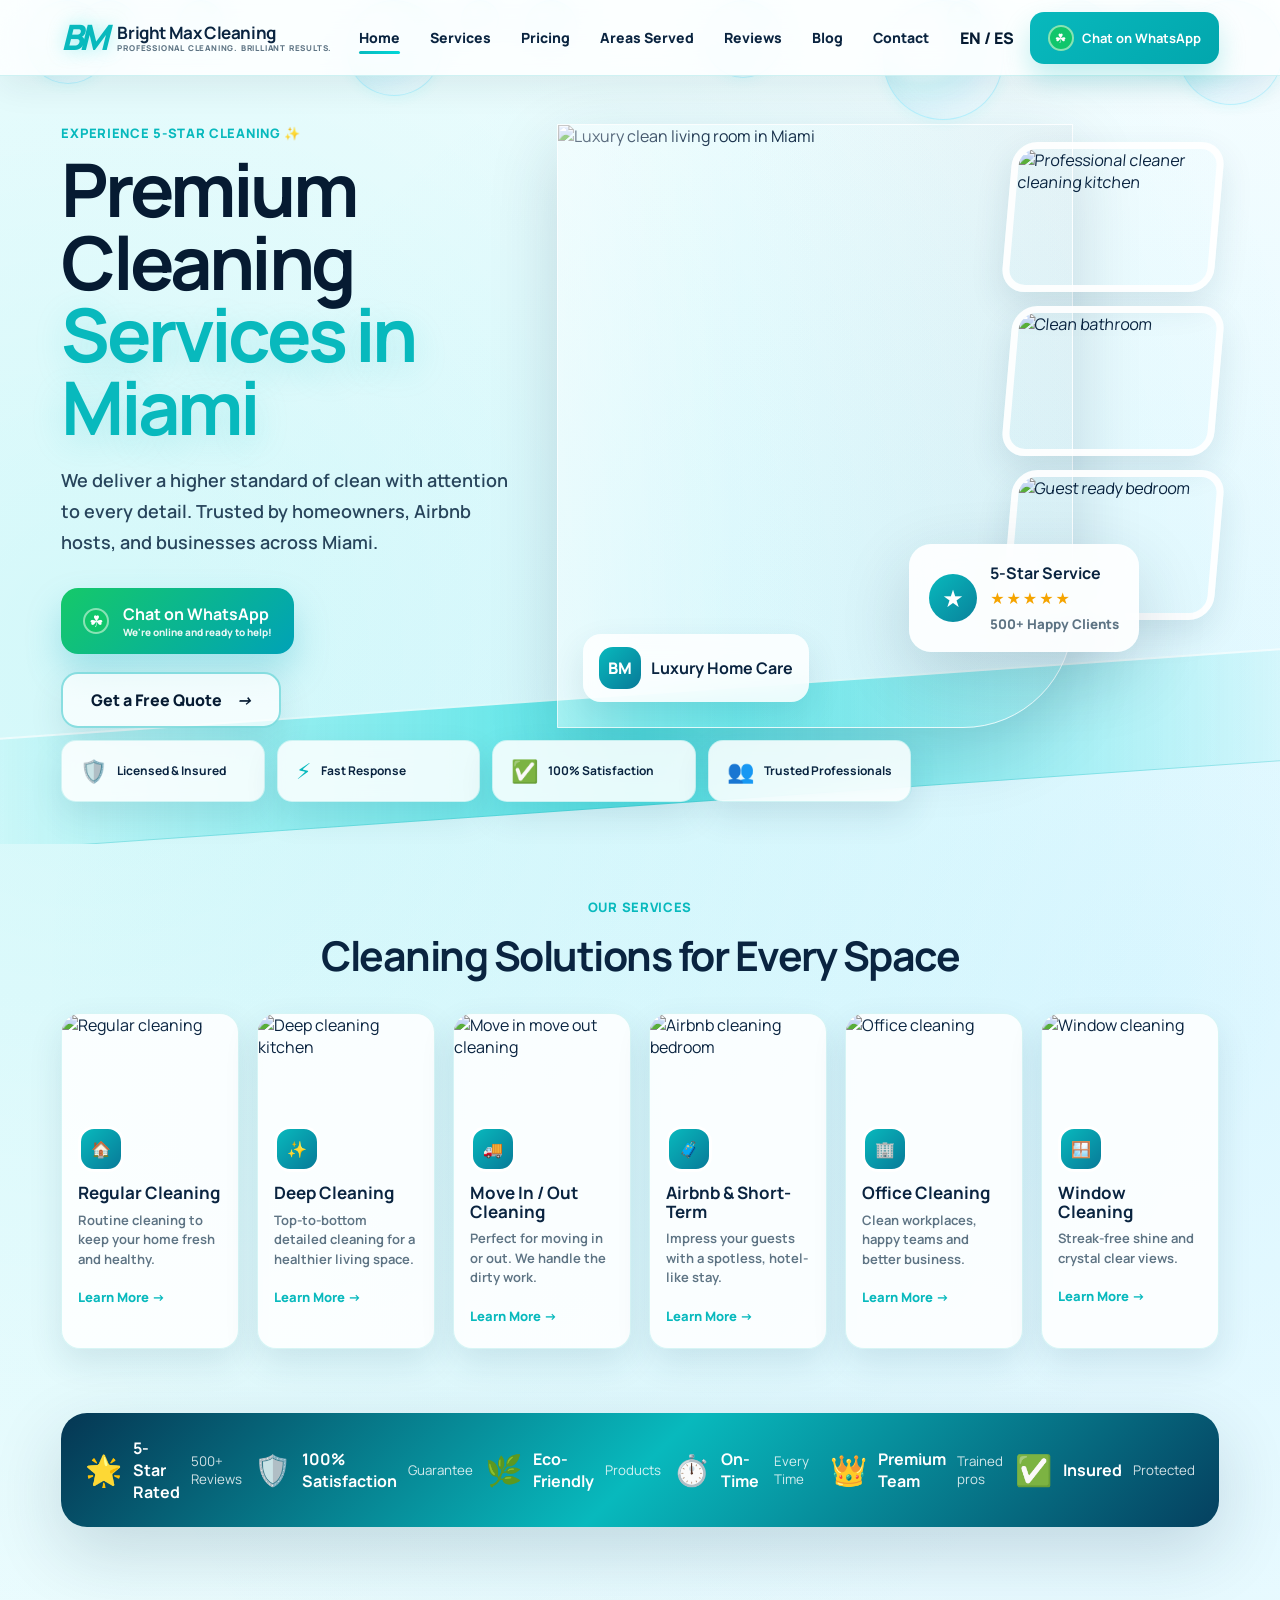
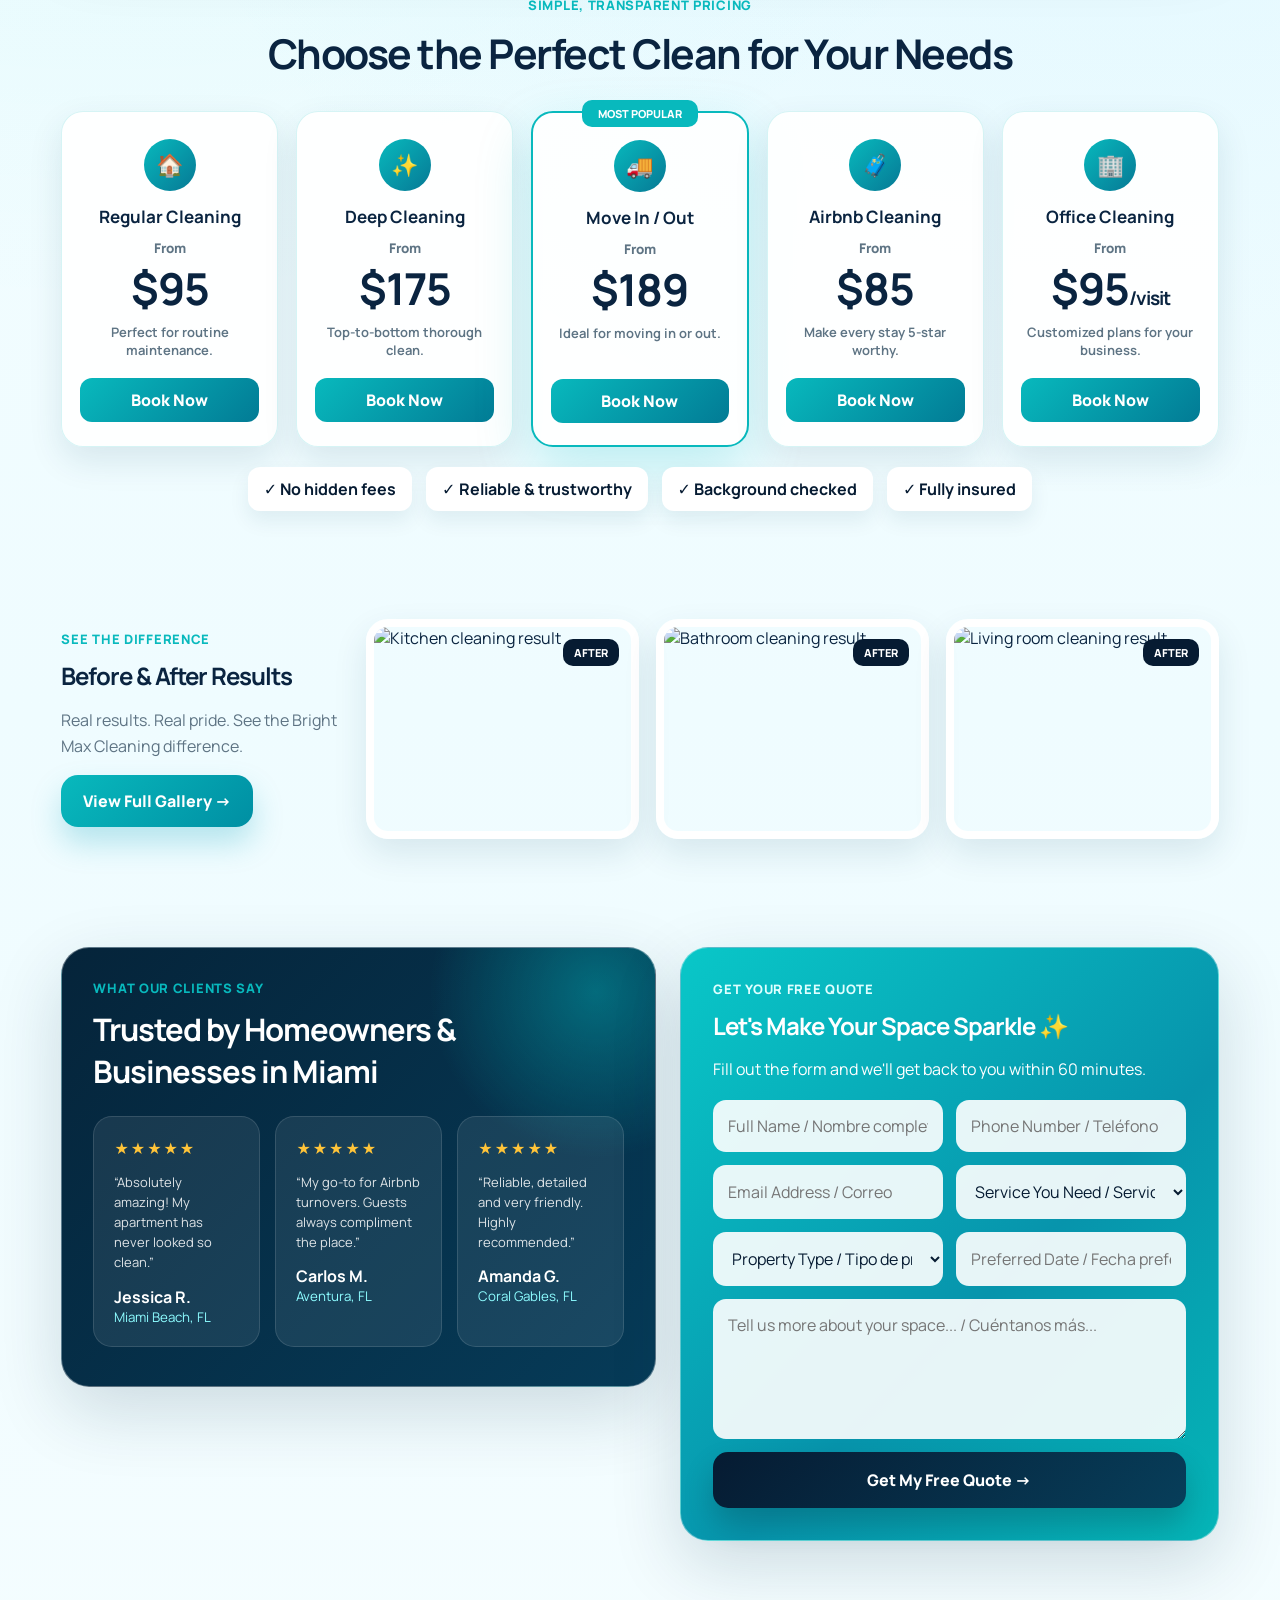
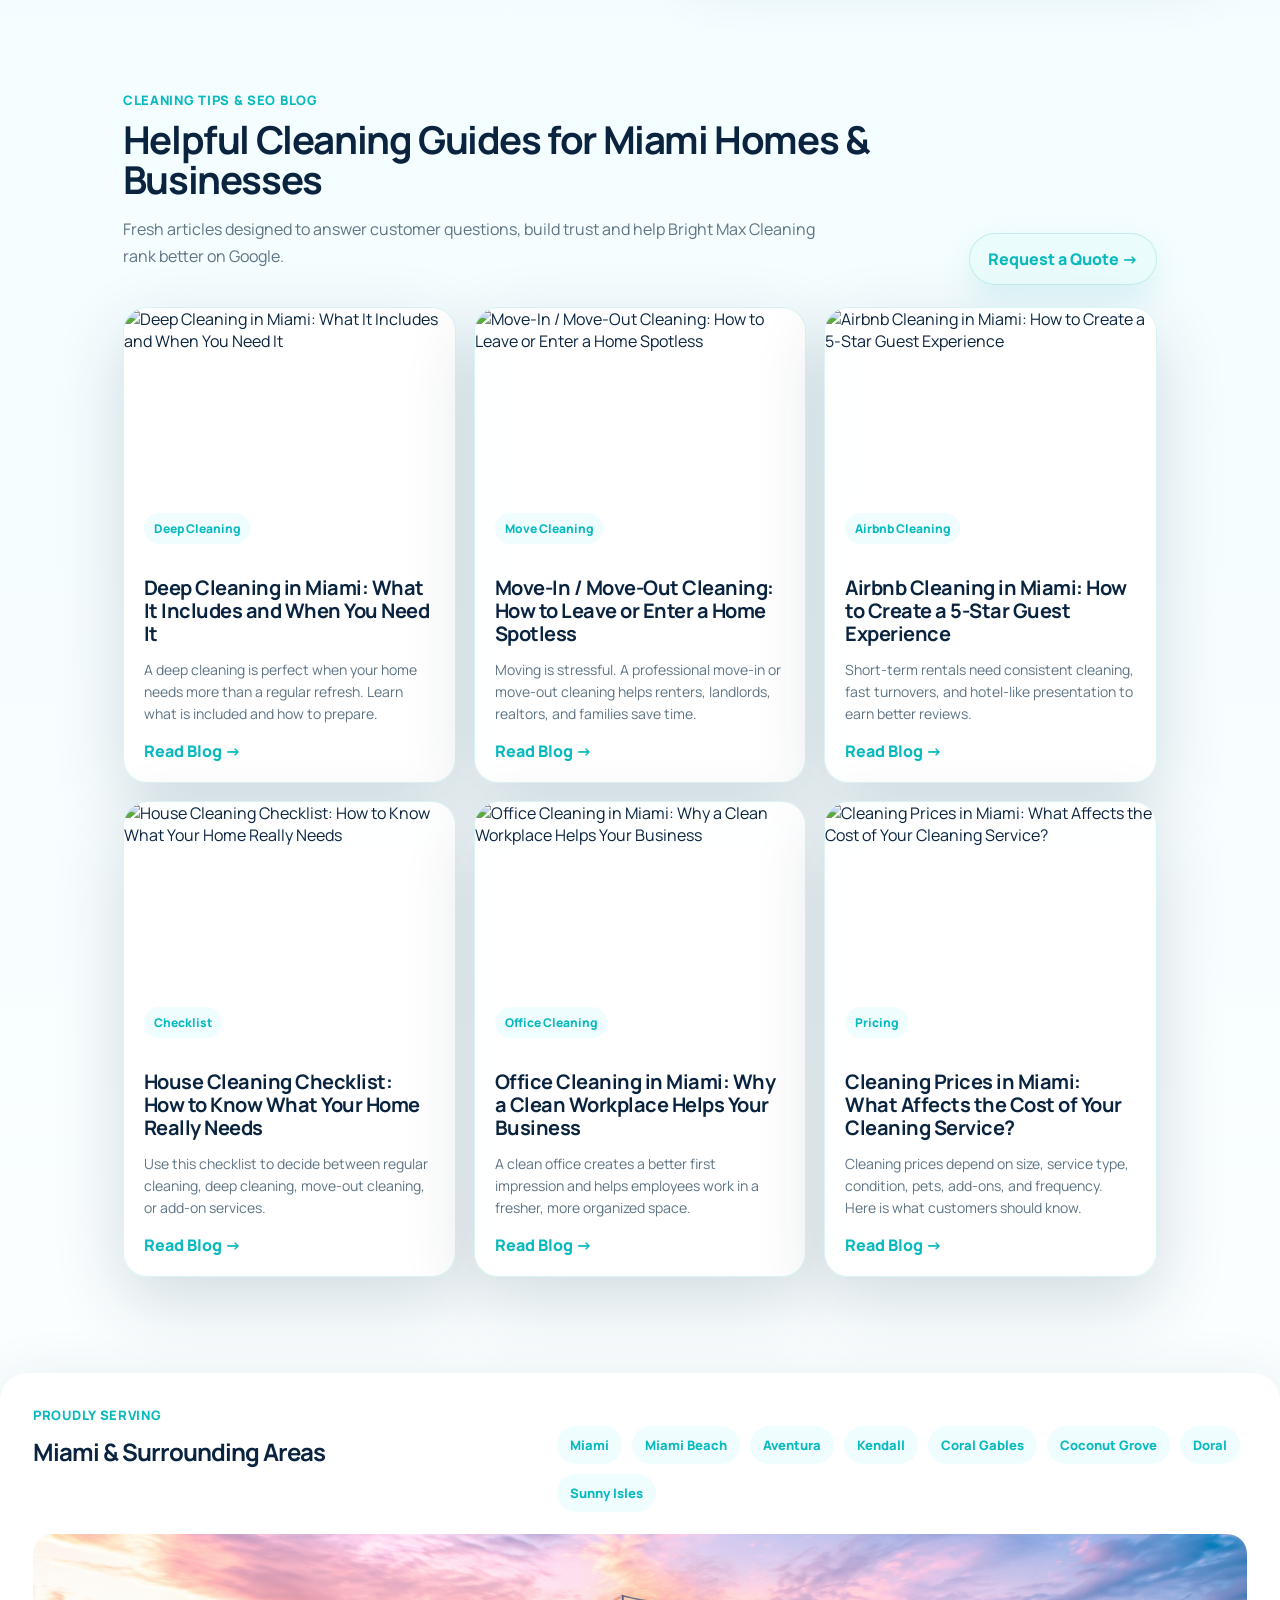
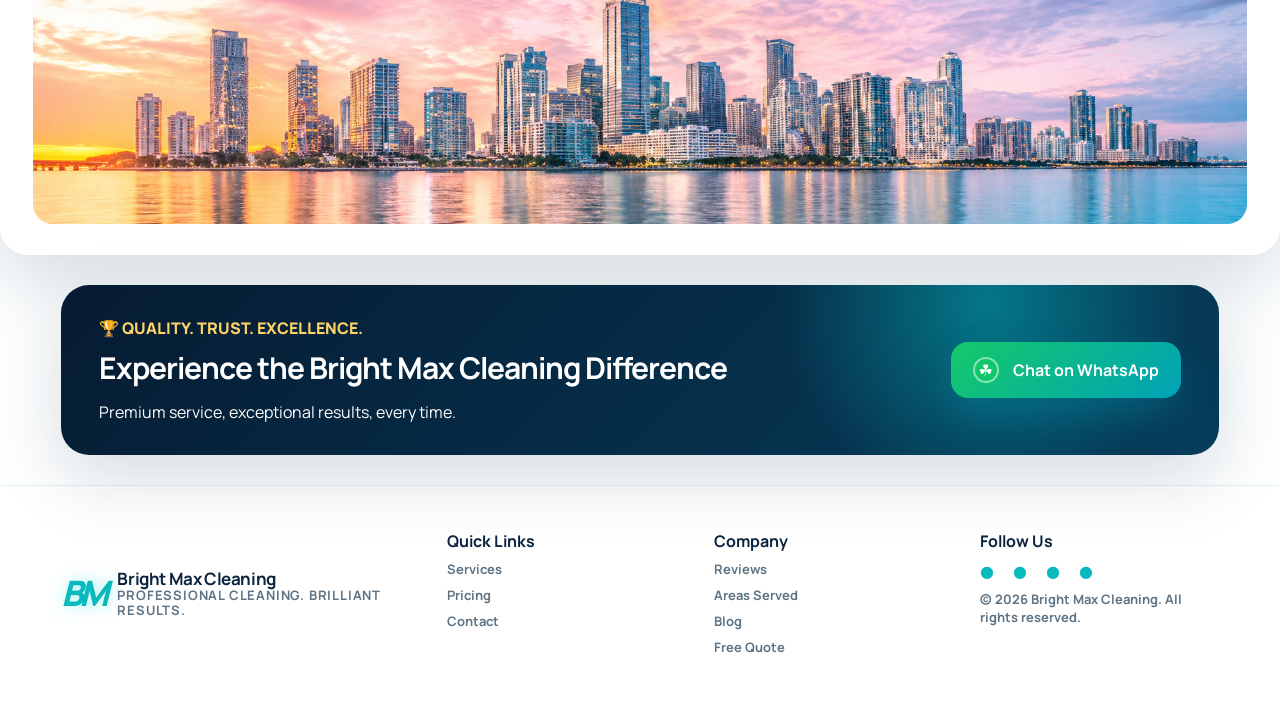
==== commit e24fa90f: "Rebrand site from MP Fresh Cleaning to Bright Max Cleaning - Update brand name across index, blog pa" ====
--- a/index.html
+++ b/index.html
@@ -3,7 +3,7 @@
 <head>
   <meta charset="UTF-8" />
   <meta name="viewport" content="width=device-width, initial-scale=1.0" />
-  <title>MP Fresh Cleaning | Premium Cleaning Services in Miami</title>
+  <title>Bright Max Cleaning | Premium Cleaning Services in Miami</title>
   <meta name="description" content="Premium residential, Airbnb, office, move-in and deep cleaning services in Miami." />
   <link rel="preconnect" href="https://fonts.googleapis.com" />
   <link rel="preconnect" href="https://fonts.gstatic.com" crossorigin />
@@ -27,11 +27,11 @@
   </div>
 
   <header class="site-header">
-    <a class="brand" href="#home" aria-label="MP Fresh Cleaning Home">
-      <span class="brand-mark">MP</span>
+    <a class="brand" href="#home" aria-label="Bright Max Cleaning Home">
+      <span class="brand-mark">BM</span>
       <span class="brand-copy">
-        <strong>MP Fresh Cleaning</strong>
-        <small>Sparkling spaces. Happier places.</small>
+        <strong>Bright Max Cleaning</strong>
+        <small>Professional Cleaning. Brilliant Results.</small>
       </span>
     </a>
 
@@ -85,7 +85,7 @@
         <div class="main-photo photo-card">
           <img src="https://images.unsplash.com/photo-1560448204-e02f11c3d0e2?auto=format&fit=crop&w=1200&q=80" alt="Luxury clean living room in Miami" />
           <div class="photo-overlay cleaner-action">
-            <span>MP</span>
+            <span>BM</span>
             <b data-en="Luxury Home Care" data-es="Cuidado Premium">Luxury Home Care</b>
           </div>
         </div>
@@ -242,7 +242,7 @@
       <div class="gallery-copy reveal">
         <p class="eyebrow" data-en="SEE THE DIFFERENCE" data-es="MIRA LA DIFERENCIA">SEE THE DIFFERENCE</p>
         <h2 data-en="Before & After Results" data-es="Resultados Antes y Después">Before & After Results</h2>
-        <p data-en="Real results. Real pride. See the MP Fresh Cleaning difference." data-es="Resultados reales. Mira la diferencia de MP Fresh Cleaning.">Real results. Real pride. See the MP Fresh Cleaning difference.</p>
+        <p data-en="Real results. Real pride. See the Bright Max Cleaning difference." data-es="Resultados reales. Mira la diferencia de Bright Max Cleaning.">Real results. Real pride. See the Bright Max Cleaning difference.</p>
         <a class="btn btn-solid" href="#contact" data-en="View Full Gallery →" data-es="Ver Galería →">View Full Gallery →</a>
       </div>
       <div class="gallery-cards reveal delay-1">
@@ -321,7 +321,7 @@
         <div>
           <p class="eyebrow" data-en="CLEANING TIPS & SEO BLOG" data-es="BLOG DE LIMPIEZA Y CONSEJOS">CLEANING TIPS & SEO BLOG</p>
           <h2 data-en="Helpful Cleaning Guides for Miami Homes & Businesses" data-es="Guías útiles de limpieza para hogares y negocios en Miami">Helpful Cleaning Guides for Miami Homes & Businesses</h2>
-          <p data-en="Fresh articles designed to answer customer questions, build trust and help MP Fresh Cleaning rank better on Google." data-es="Artículos creados para responder preguntas de clientes, generar confianza y ayudar a MP Fresh Cleaning a posicionarse mejor en Google.">Fresh articles designed to answer customer questions, build trust and help MP Fresh Cleaning rank better on Google.</p>
+          <p data-en="Fresh articles designed to answer customer questions, build trust and help Bright Max Cleaning rank better on Google." data-es="Artículos creados para responder preguntas de clientes, generar confianza y ayudar a Bright Max Cleaning a posicionarse mejor en Google.">Fresh articles designed to answer customer questions, build trust and help Bright Max Cleaning rank better on Google.</p>
         </div>
         <a class="ghost-btn" href="#contact" data-en="Request a Quote →" data-es="Pedir Cotización →">Request a Quote →</a>
       </div>
@@ -406,7 +406,7 @@
     <section class="final-cta reveal">
       <div>
         <p>🏆 QUALITY. TRUST. EXCELLENCE.</p>
-        <h2 data-en="Experience the MP Fresh Cleaning Difference" data-es="Vive la diferencia de MP Fresh Cleaning">Experience the MP Fresh Cleaning Difference</h2>
+        <h2 data-en="Experience the Bright Max Cleaning Difference" data-es="Vive la diferencia de Bright Max Cleaning">Experience the Bright Max Cleaning Difference</h2>
         <span data-en="Premium service, exceptional results, every time." data-es="Servicio premium y resultados excepcionales, siempre.">Premium service, exceptional results, every time.</span>
       </div>
       <a class="btn btn-whatsapp" href="https://wa.me/13055550198" target="_blank" rel="noreferrer">
@@ -418,10 +418,10 @@
 
   <footer class="footer">
     <div class="brand footer-brand">
-      <span class="brand-mark">MP</span>
+      <span class="brand-mark">BM</span>
       <span class="brand-copy">
-        <strong>MP Fresh Cleaning</strong>
-        <small>Sparkling spaces. Happier places.</small>
+        <strong>Bright Max Cleaning</strong>
+        <small>Professional Cleaning. Brilliant Results.</small>
       </span>
     </div>
     <div>
@@ -440,7 +440,7 @@
     <div>
       <b>Follow Us</b>
       <span class="socials">● ● ● ●</span>
-      <small>© 2026 MP Fresh Cleaning. All rights reserved.</small>
+      <small>© 2026 Bright Max Cleaning. All rights reserved.</small>
     </div>
   </footer>
 
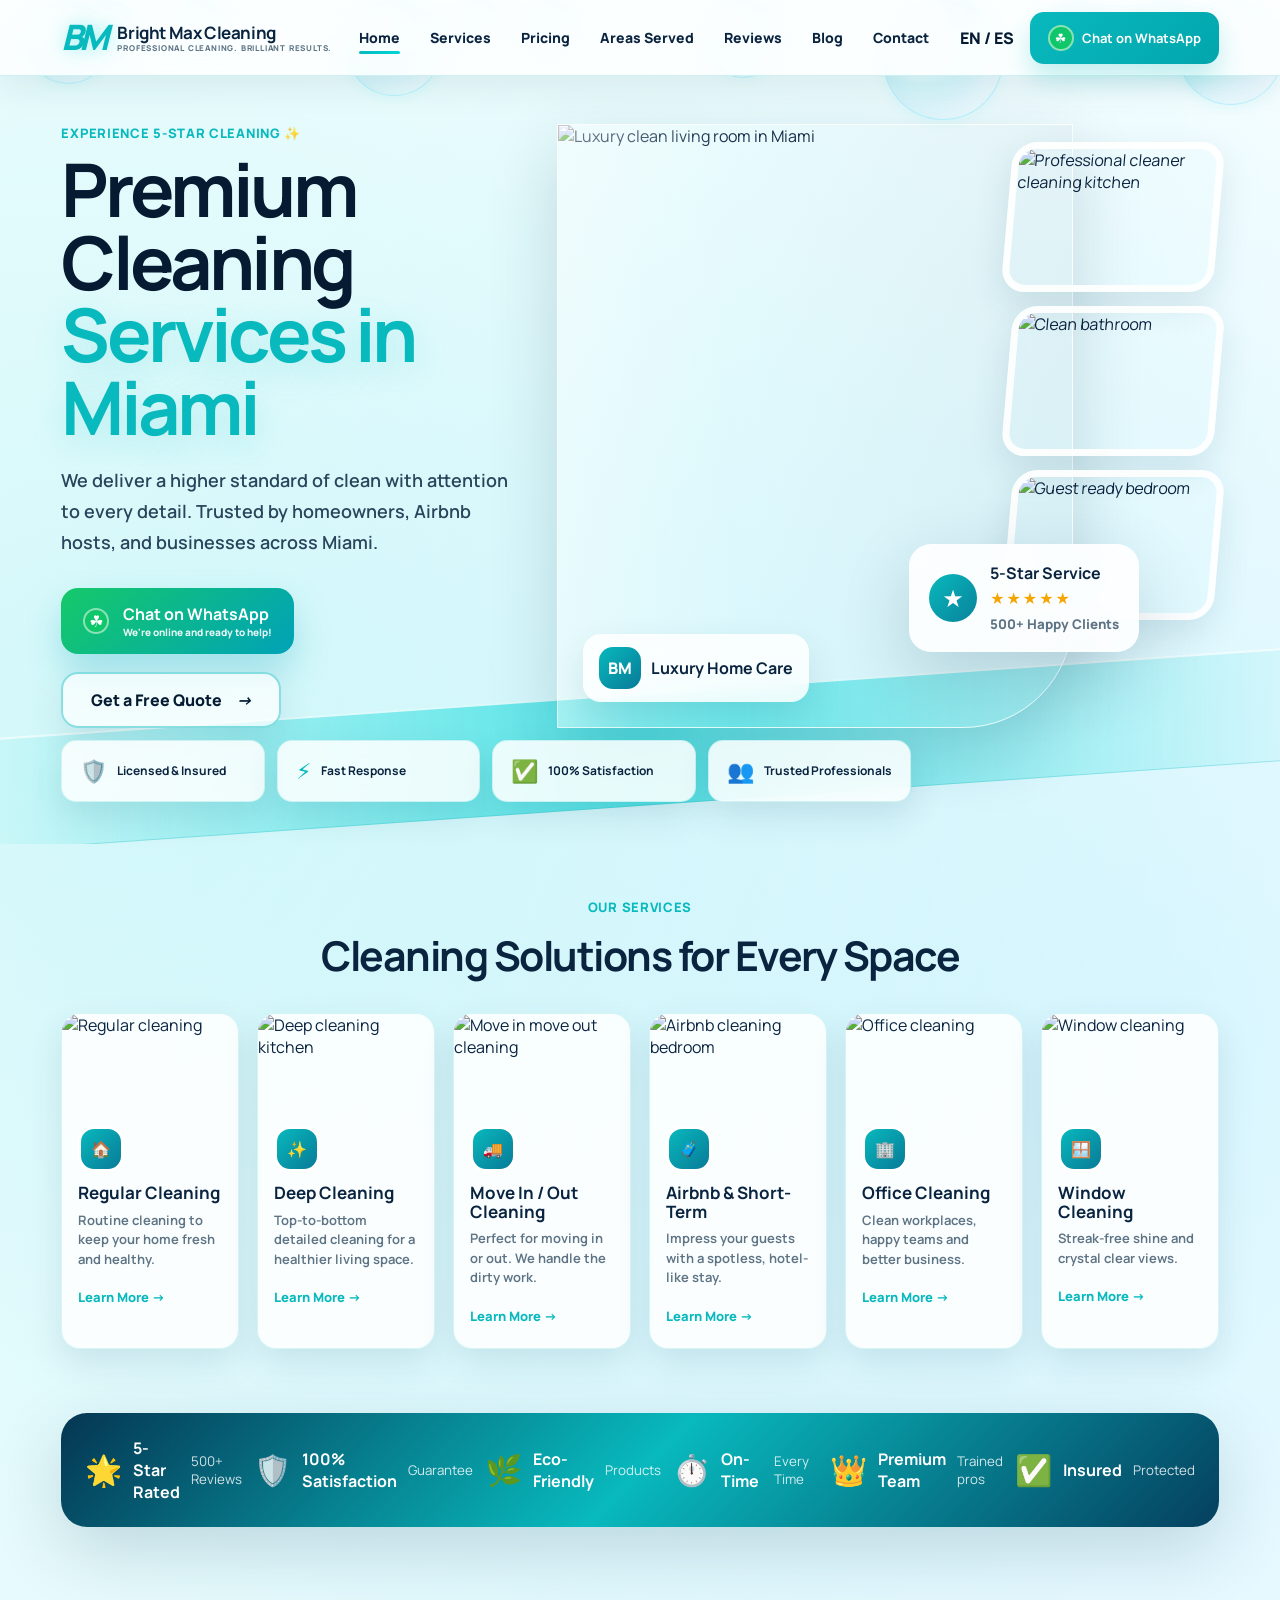
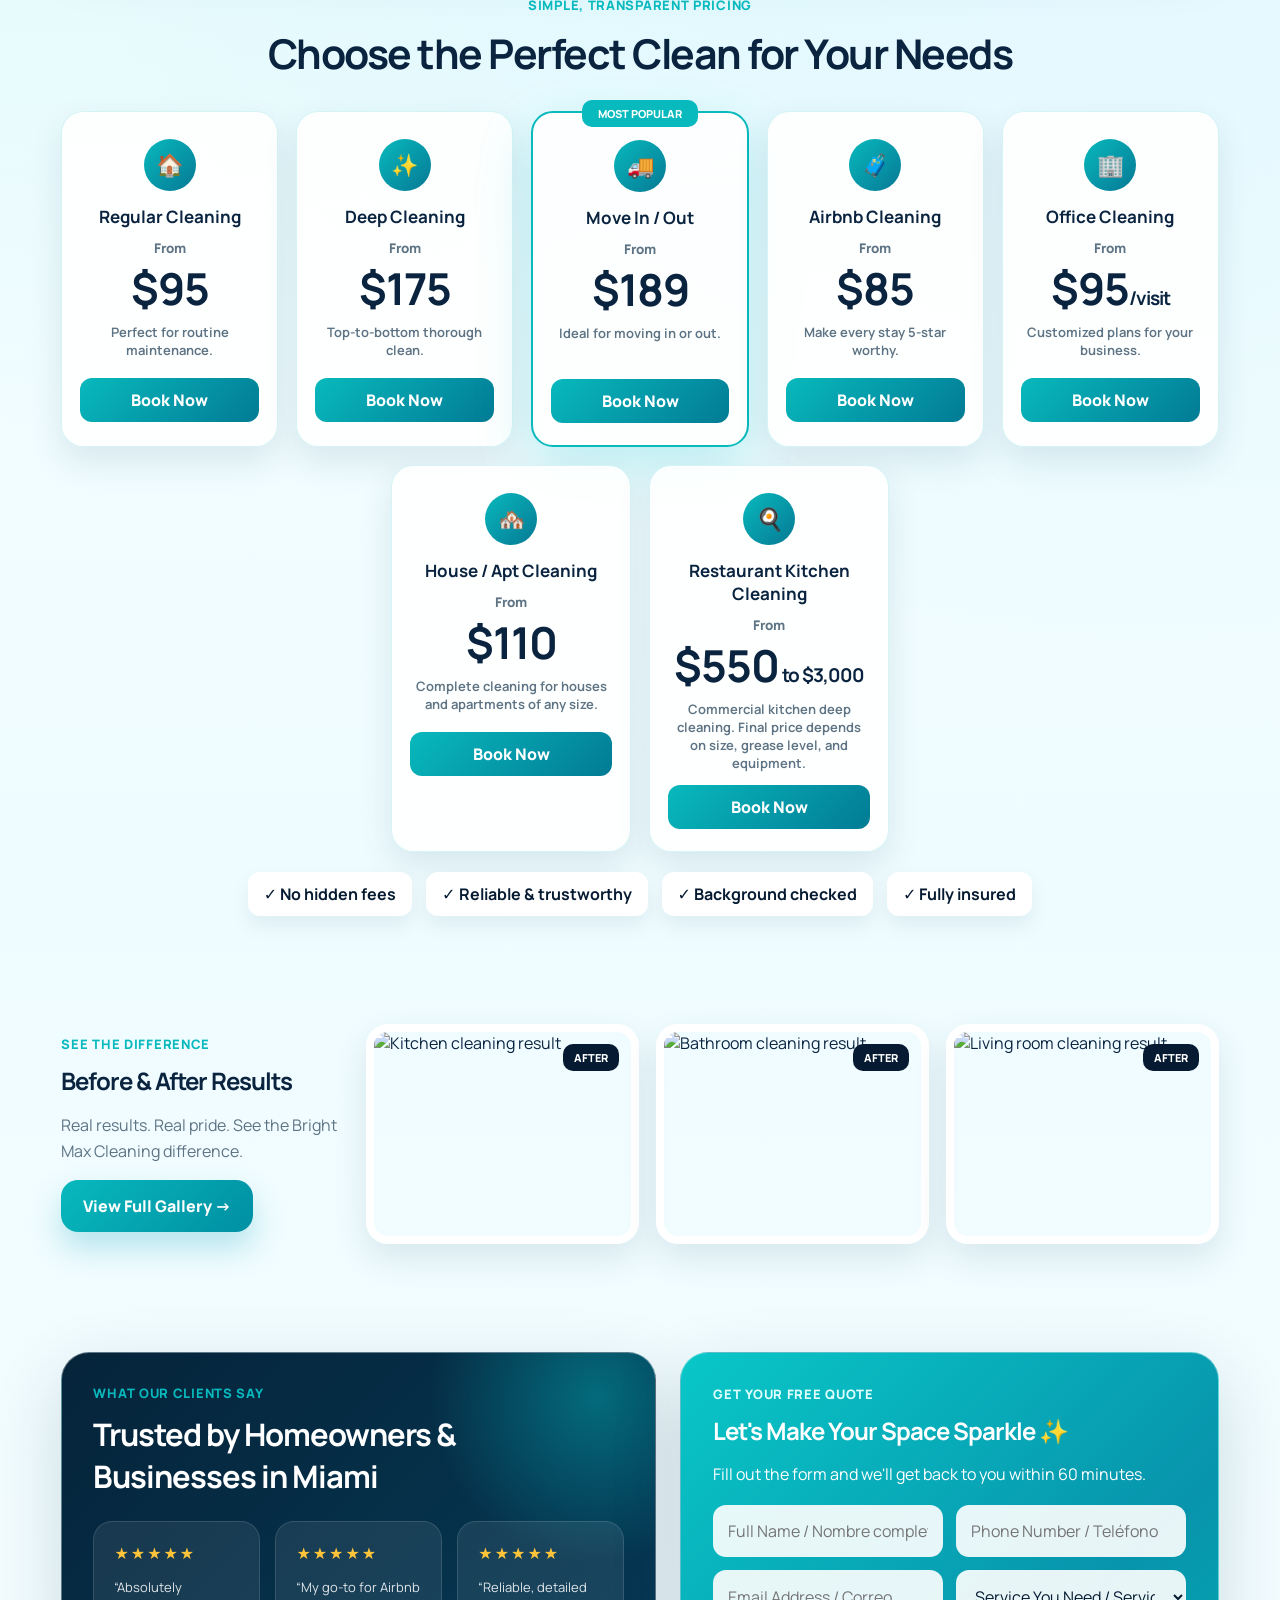
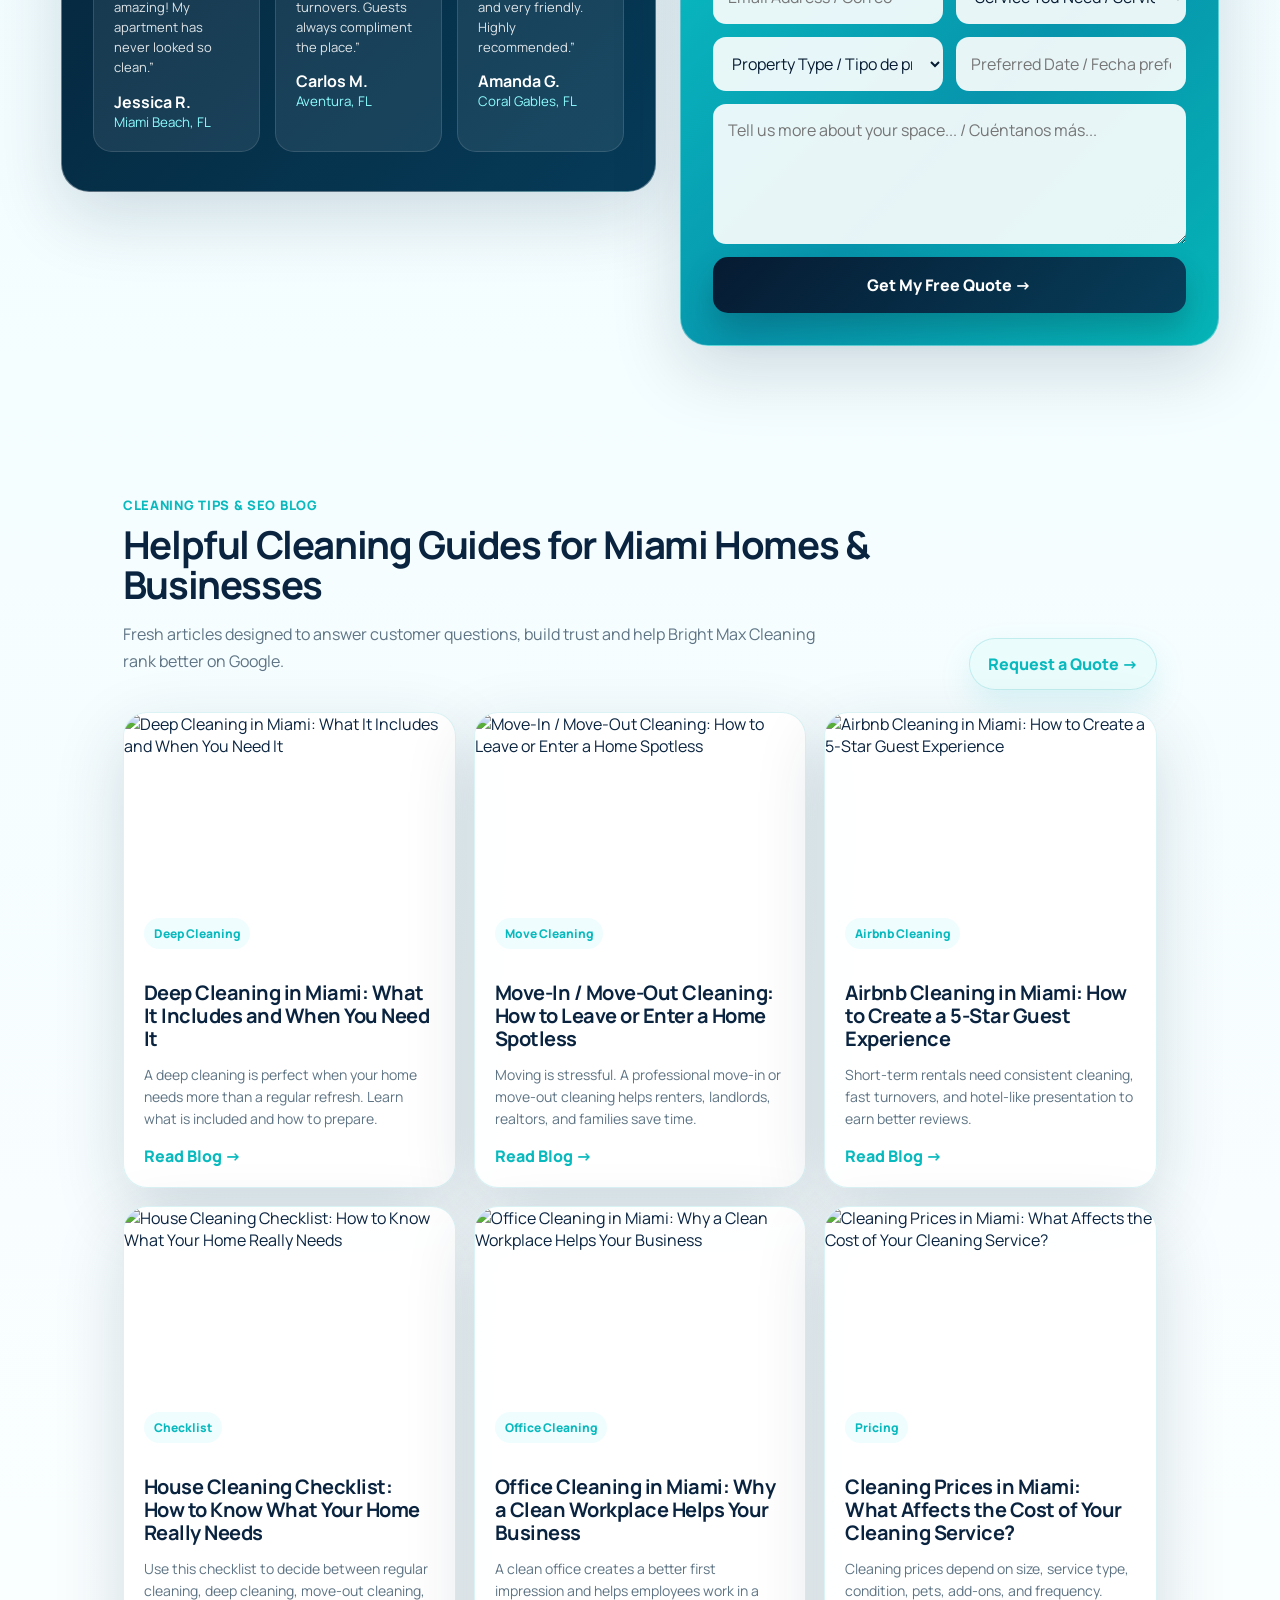
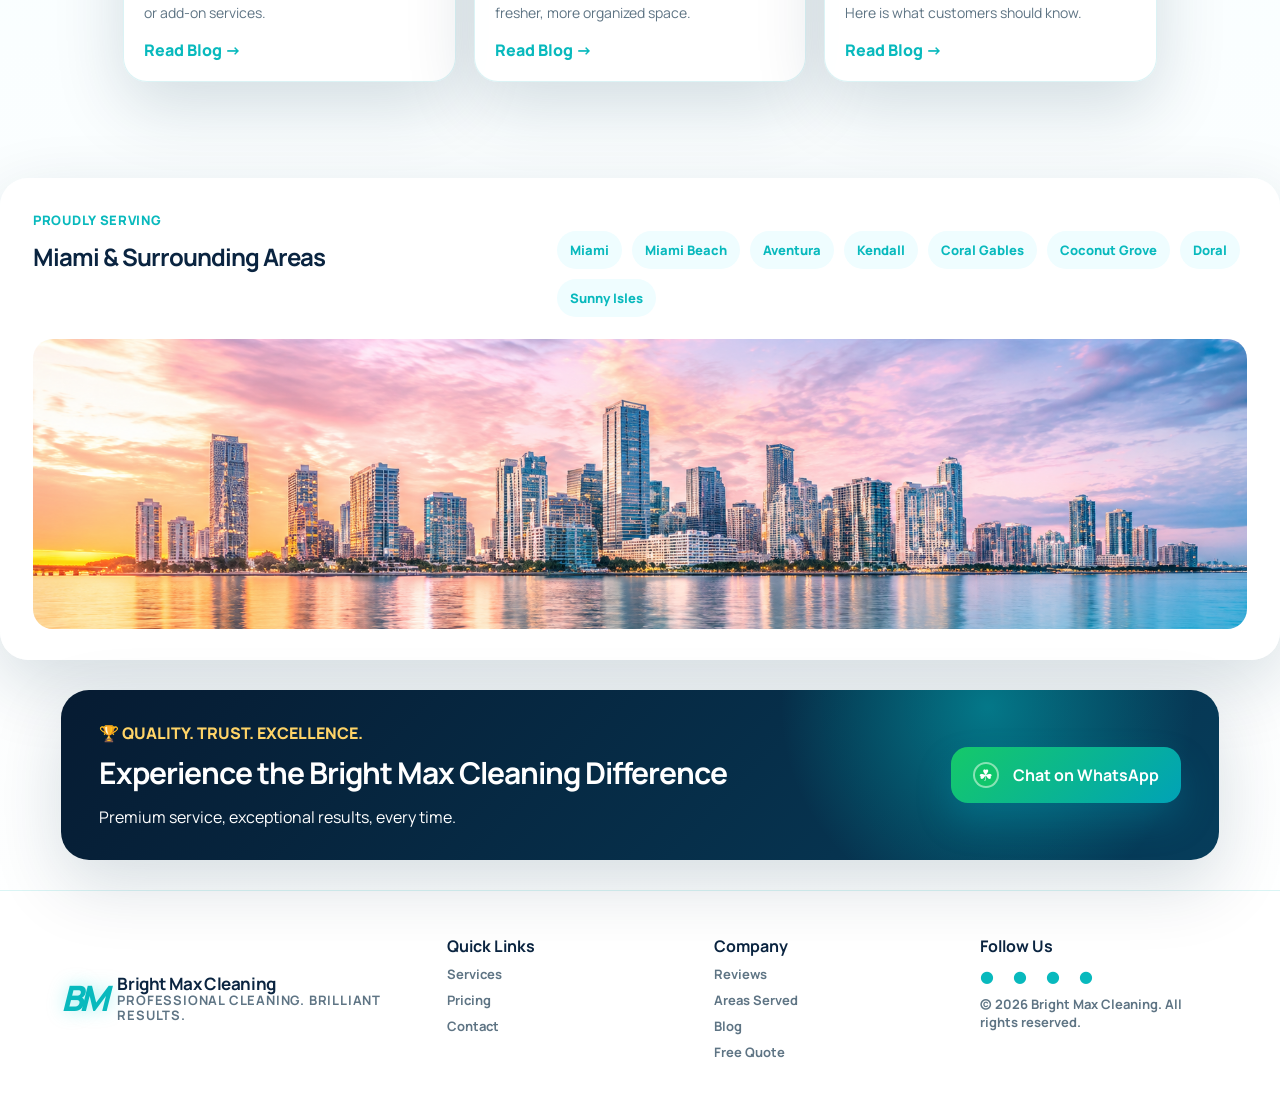
==== commit e3cf66bd: "Add House/Apt and Restaurant Kitchen cleaning services to pricing - Add House / Apt Cleaning card (f" ====
--- a/index.html
+++ b/index.html
@@ -228,6 +228,22 @@
           <p data-en="Customized plans for your business." data-es="Planes personalizados para tu negocio.">Customized plans for your business.</p>
           <a href="#contact" data-en="Book Now" data-es="Reservar">Book Now</a>
         </article>
+        <article class="price-card reveal delay-2">
+          <span>🏘️</span>
+          <h3 data-en="House / Apt Cleaning" data-es="Casas y Apartamentos">House / Apt Cleaning</h3>
+          <small data-en="From" data-es="Desde">From</small>
+          <strong>$110</strong>
+          <p data-en="Complete cleaning for houses and apartments of any size." data-es="Limpieza completa para casas y apartamentos de cualquier tamaño.">Complete cleaning for houses and apartments of any size.</p>
+          <a href="#contact" data-en="Book Now" data-es="Reservar">Book Now</a>
+        </article>
+        <article class="price-card reveal">
+          <span>🍳</span>
+          <h3 data-en="Restaurant Kitchen Cleaning" data-es="Cocina de Restaurante">Restaurant Kitchen Cleaning</h3>
+          <small data-en="From" data-es="Desde">From</small>
+          <strong>$550<em> to $3,000</em></strong>
+          <p data-en="Commercial kitchen deep cleaning. Final price depends on size, grease level, and equipment." data-es="Limpieza profunda de cocina comercial. El precio final depende del tamaño, la grasa acumulada y el equipo.">Commercial kitchen deep cleaning. Final price depends on size, grease level, and equipment.</p>
+          <a href="#contact" data-en="Book Now" data-es="Reservar">Book Now</a>
+        </article>
       </div>
 
       <div class="price-notes reveal">
@@ -299,6 +315,8 @@
             <option>Move In / Out Cleaning</option>
             <option>Airbnb Cleaning</option>
             <option>Office Cleaning</option>
+            <option>House / Apt Cleaning</option>
+            <option>Restaurant Kitchen Cleaning</option>
             <option>Window Cleaning</option>
           </select>
           <select id="property">
--- a/styles.css
+++ b/styles.css
@@ -349,12 +349,15 @@
 .benefit-strip small { opacity: .82; }
 
 .pricing-grid {
-  display: grid;
-  grid-template-columns: repeat(5, 1fr);
+  display: flex;
+  flex-wrap: wrap;
+  justify-content: center;
   gap: 18px;
 }
 .price-card {
   position: relative;
+  flex: 1 1 190px;
+  max-width: 240px;
   text-align: center;
   padding: 27px 18px 22px;
   border-radius: 22px;
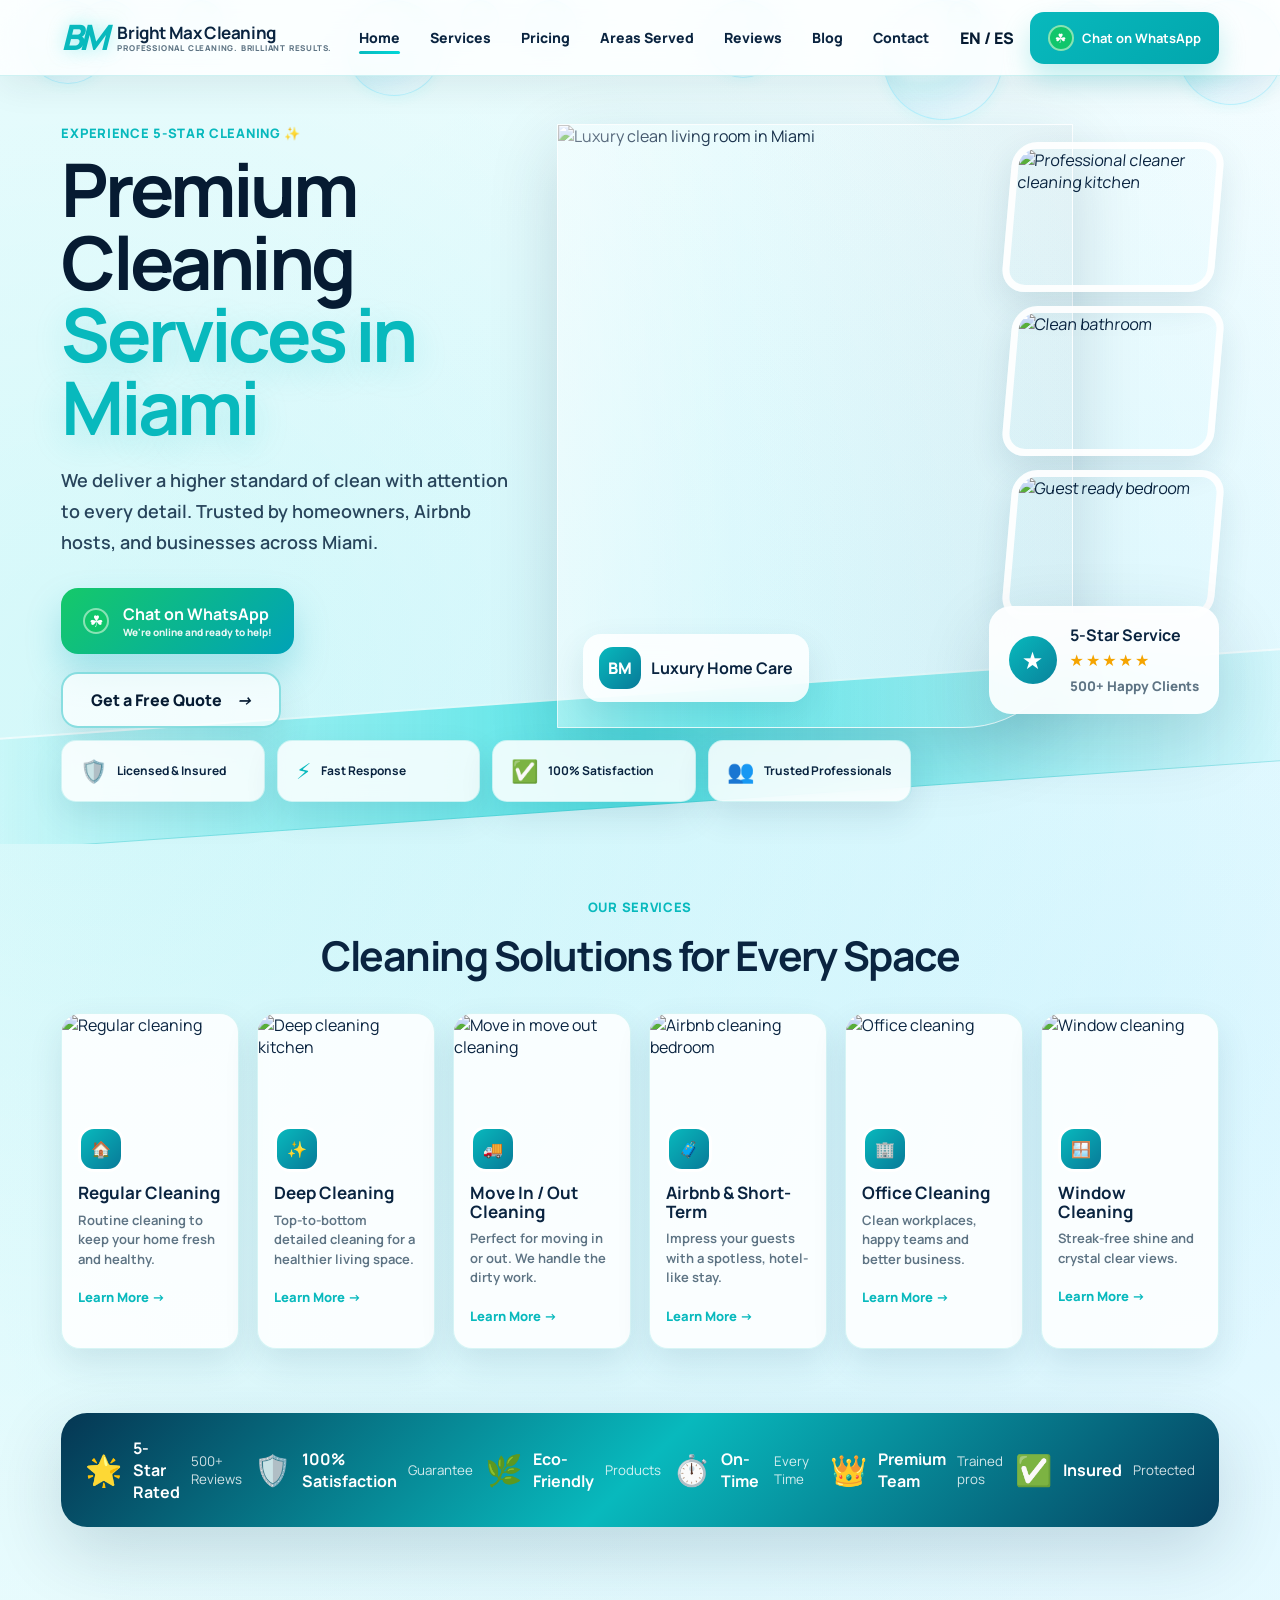
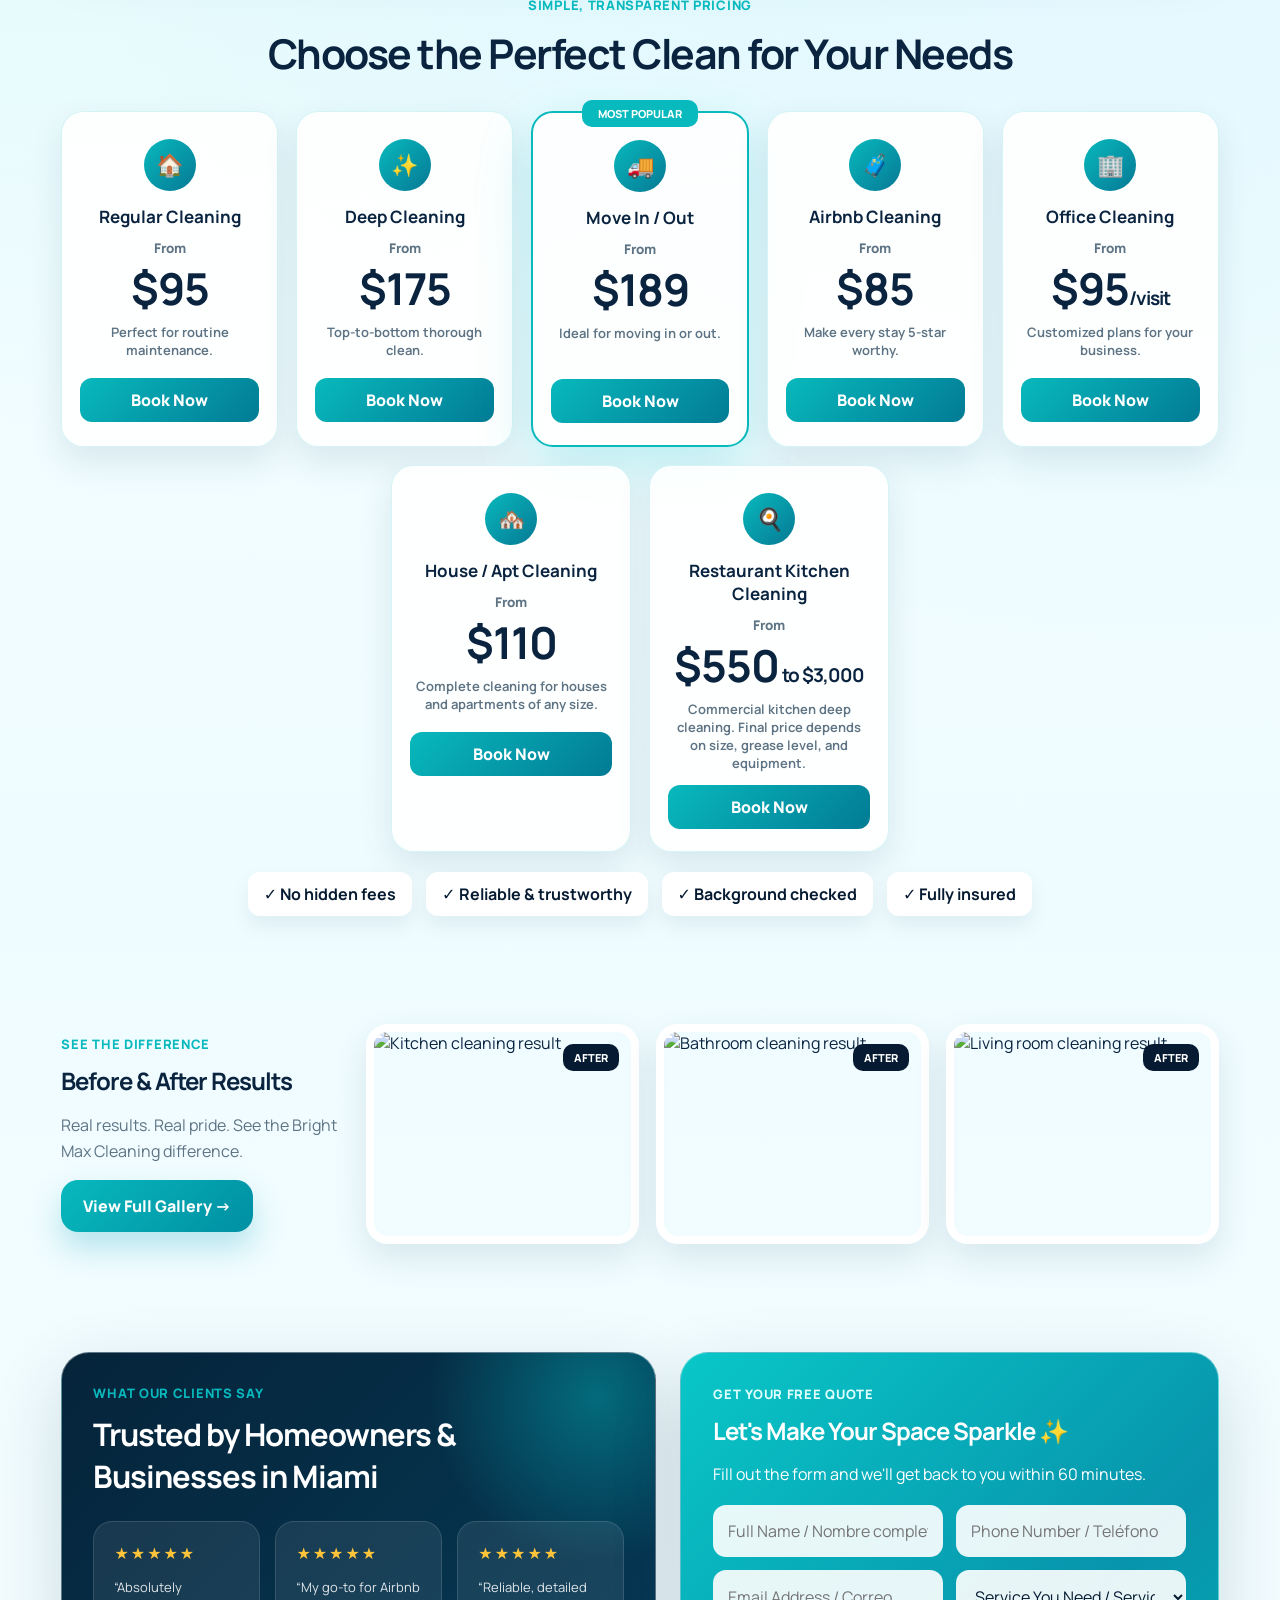
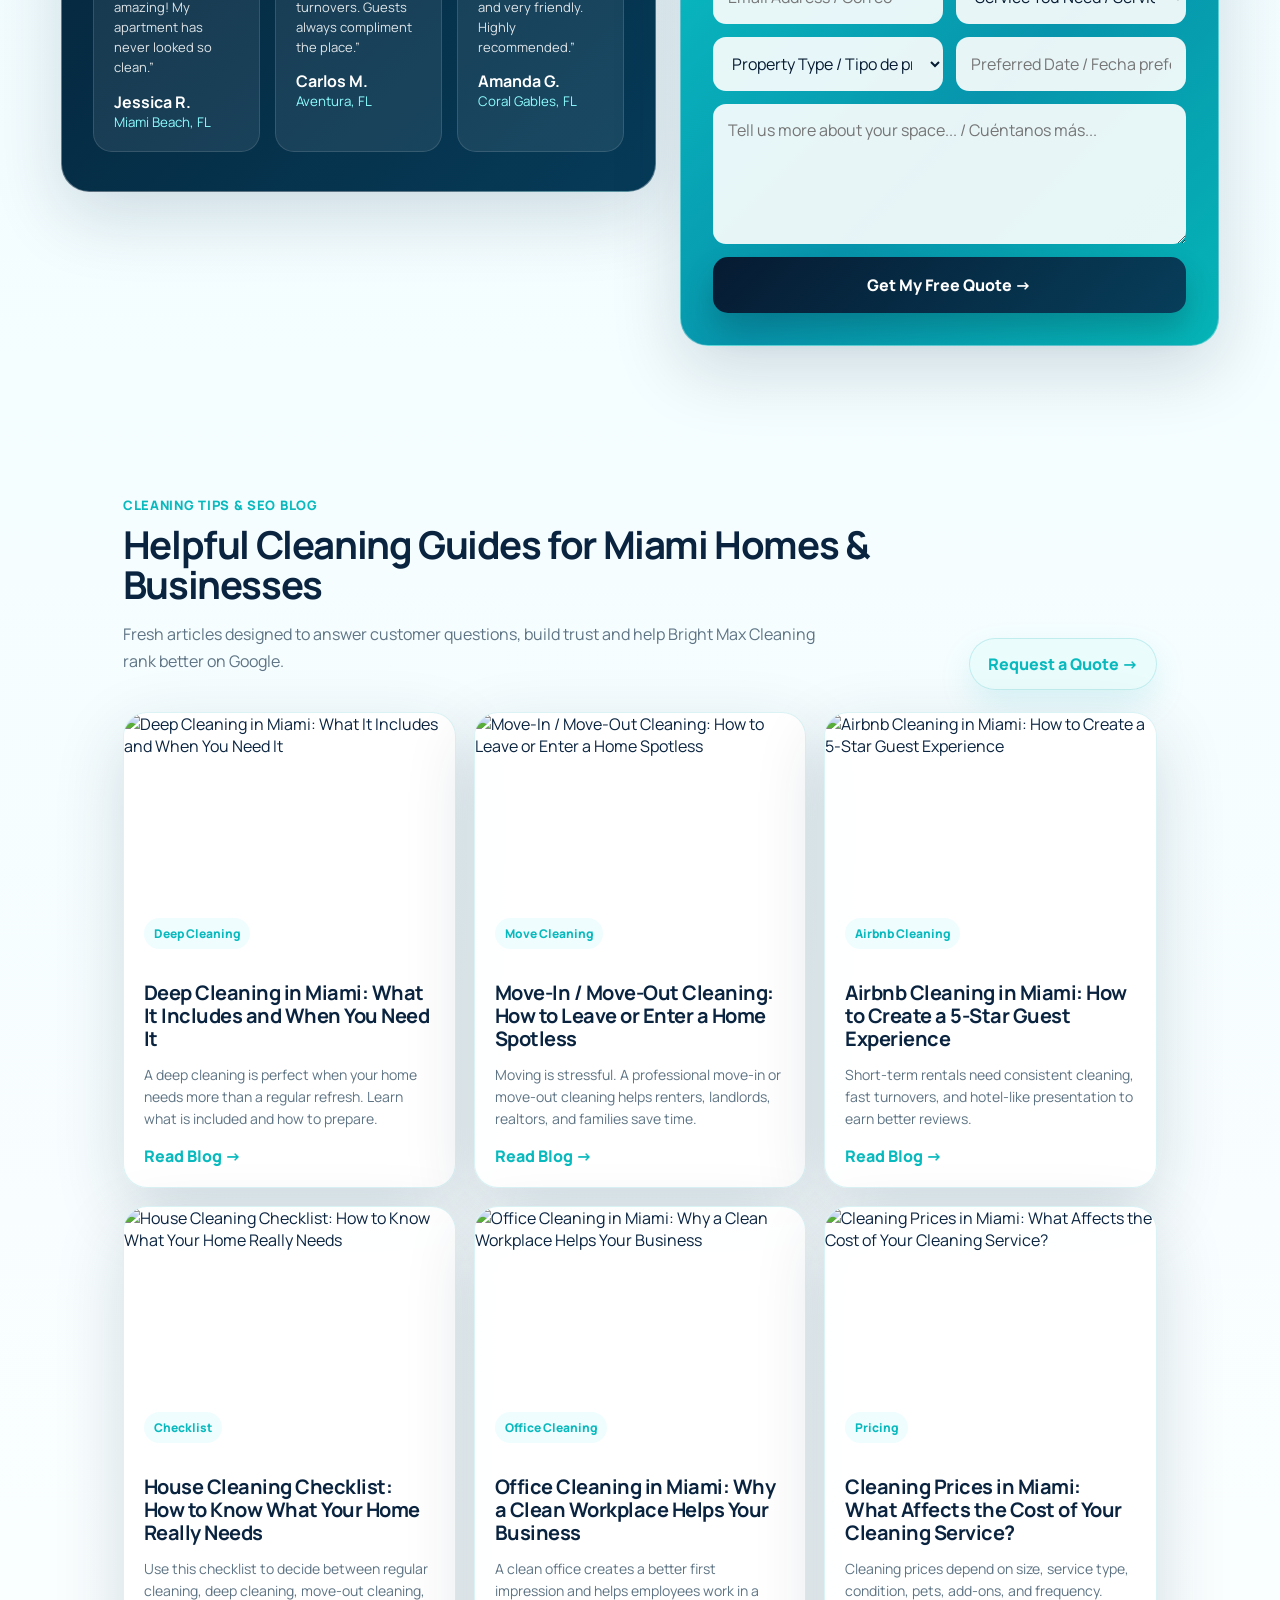
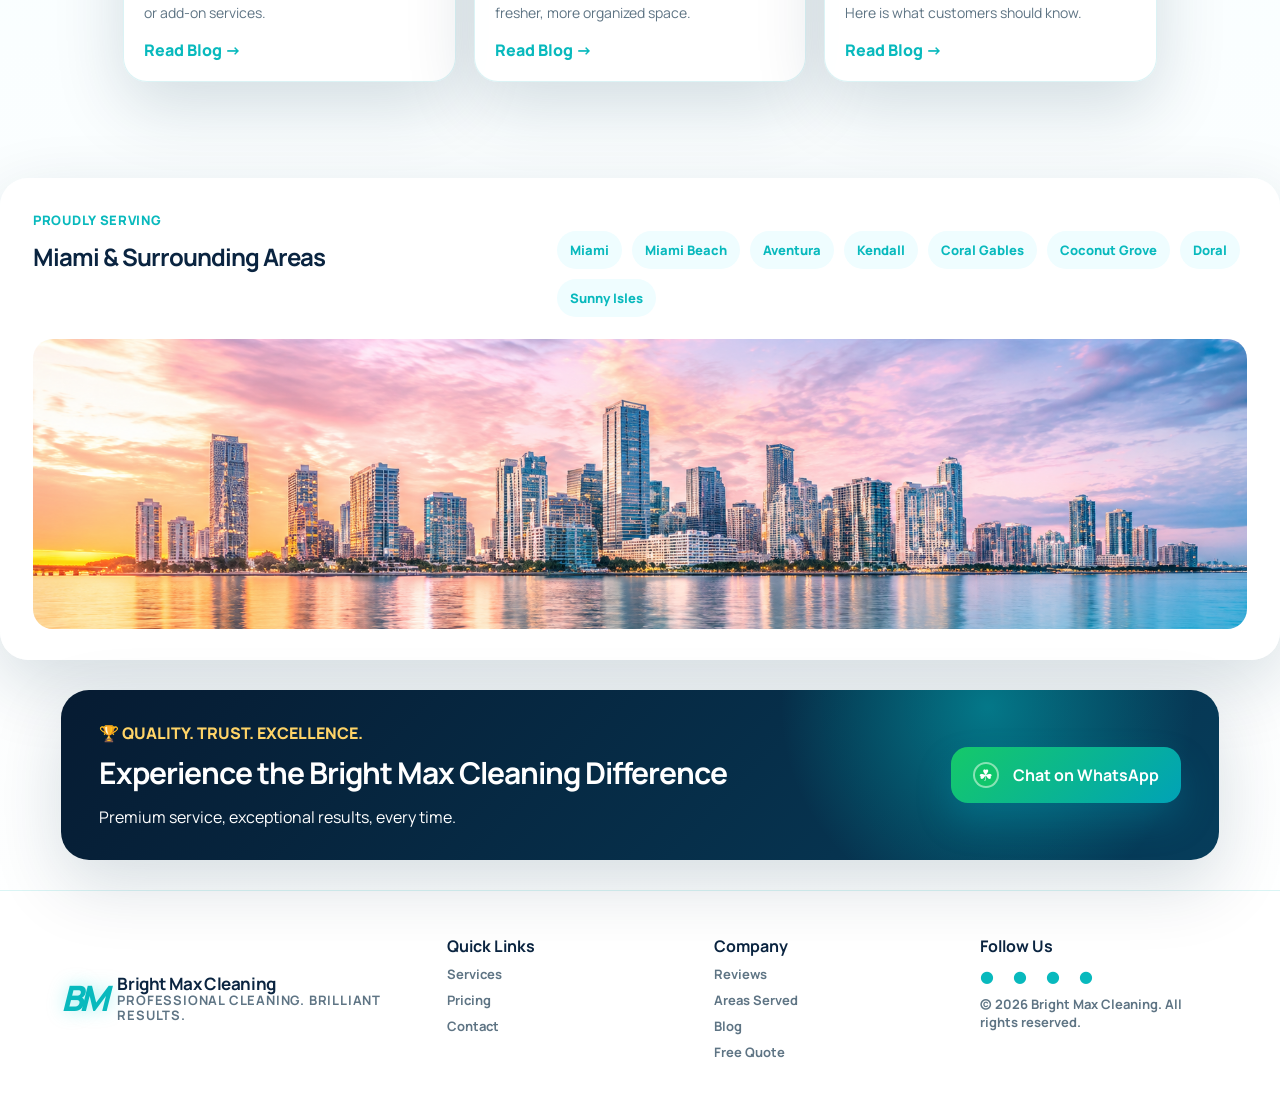
==== commit df83acff: "Fix rating card position + new services" ====
--- a/styles.css
+++ b/styles.css
@@ -185,7 +185,7 @@
   color: white;
   box-shadow: 0 16px 30px rgba(0, 160, 183, .25);
 }
-.hero-media { min-height: 470px; }
+.hero-media { min-height: 600px; }
 .main-photo {
   position: absolute;
   inset: 0 22% 0 0;
@@ -244,8 +244,8 @@
 }
 .rating-card {
   position: absolute;
-  right: 12%;
-  bottom: 76px;
+  right: 0;
+  bottom: 14px;
   display: flex;
   gap: 13px;
   align-items: center;
@@ -599,7 +599,7 @@
 @media (max-width: 1150px) {
   .nav-links { gap: 18px; }
   .hero { grid-template-columns: 1fr; }
-  .hero-media { min-height: 560px; }
+  .hero-media { min-height: 600px; }
   .main-photo { inset: 0 0 0 0; }
   .photo-stack { width: 28%; }
   .service-grid { grid-template-columns: repeat(3, 1fr); }
@@ -630,6 +630,9 @@
   .hero { padding-top: 34px; }
   .hero h1 { letter-spacing: -2px; }
   .photo-stack { display: none; }
+  .photo-overlay { left: 14px; bottom: 14px; padding: 11px 14px; }
+  .rating-card { top: 16px; right: 14px; bottom: auto; padding: 12px 14px; animation: none; }
+  .star-badge { width: 40px; height: 40px; font-size: 20px; }
   .trust-row { position: static; margin-top: 25px; grid-template-columns: repeat(2, 1fr); }
   .service-grid, .pricing-grid, .gallery-cards, .review-grid, .benefit-strip, .footer { grid-template-columns: 1fr; }
   .quote-card form { grid-template-columns: 1fr; }
@@ -638,7 +641,7 @@
 @media (max-width: 520px) {
   .brand-copy small { display: none; }
   .hero-media { min-height: 360px; }
-  .rating-card { right: 15px; bottom: 20px; transform: scale(.88); transform-origin: right bottom; }
+  .rating-card { top: 12px; right: 12px; bottom: auto; padding: 10px 12px; }
   .hero-buttons { flex-direction: column; }
   .btn { width: 100%; }
   .trust-row { grid-template-columns: 1fr; }
